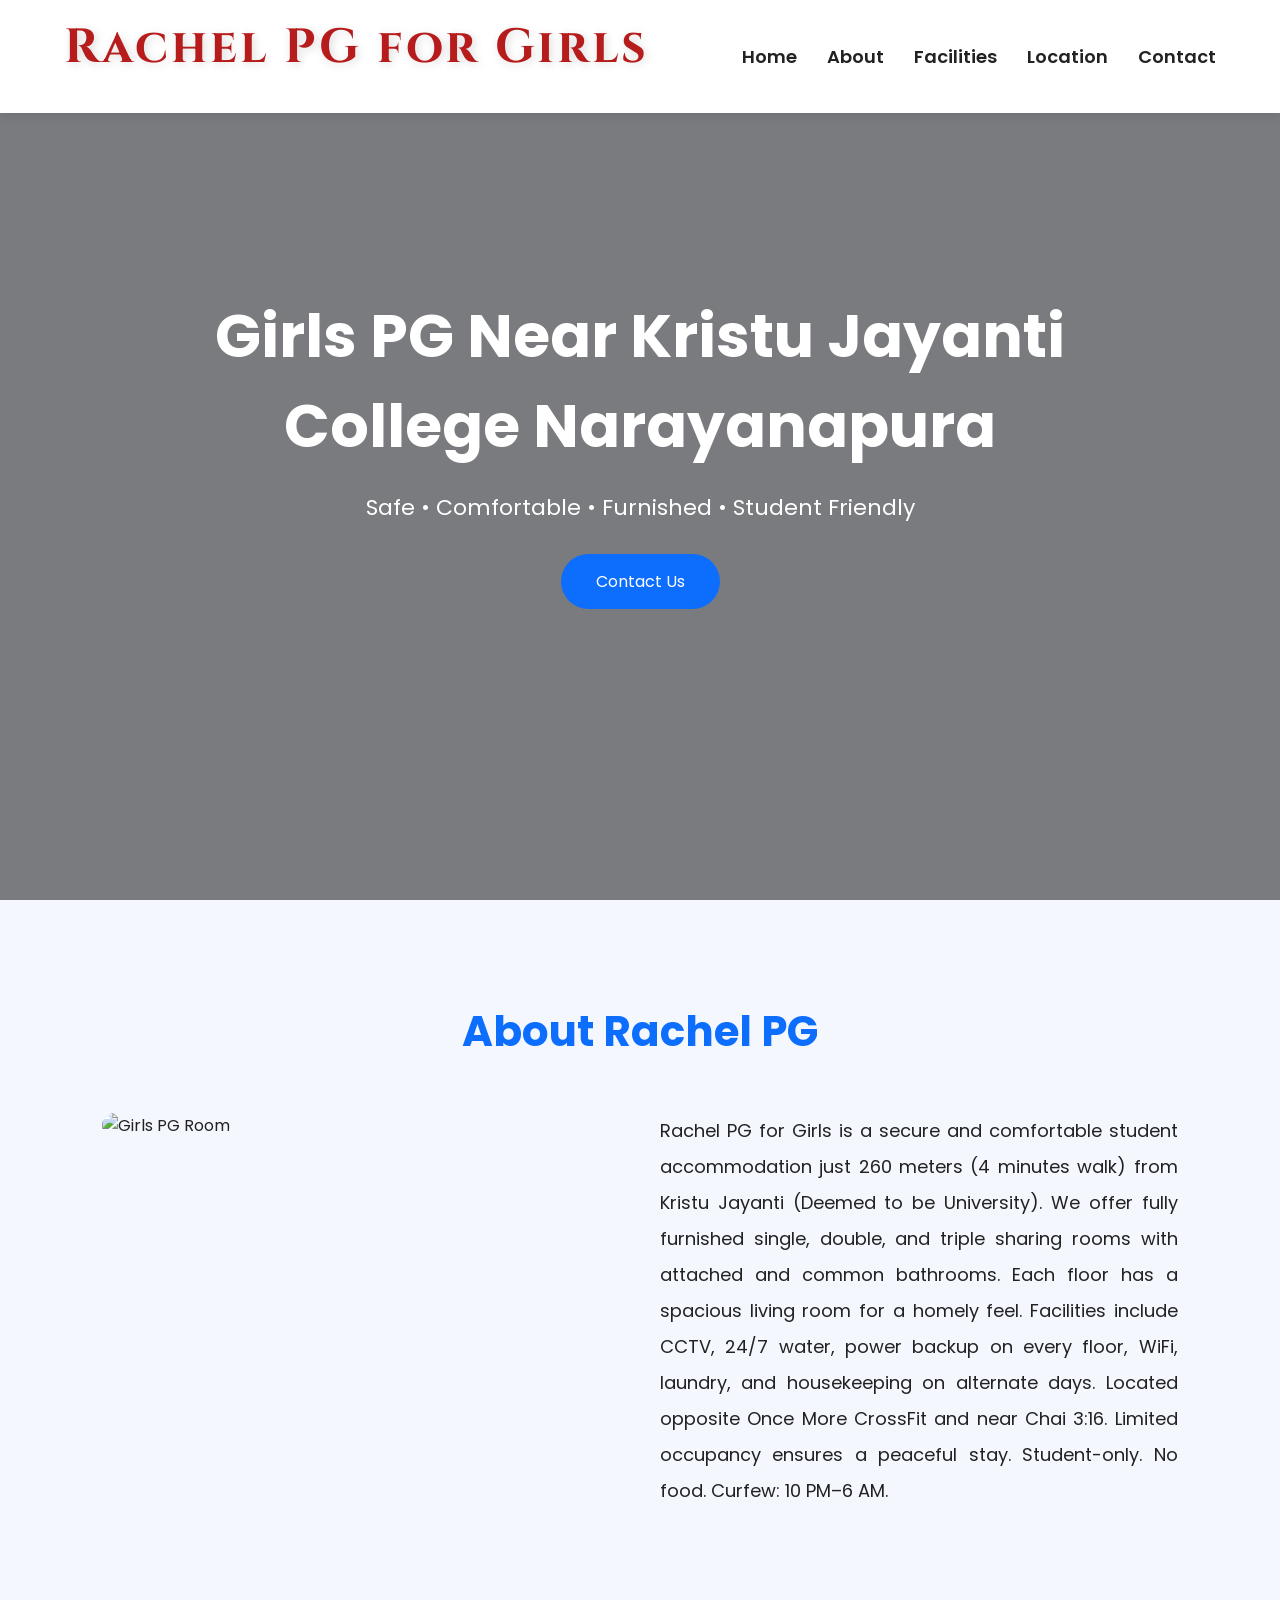
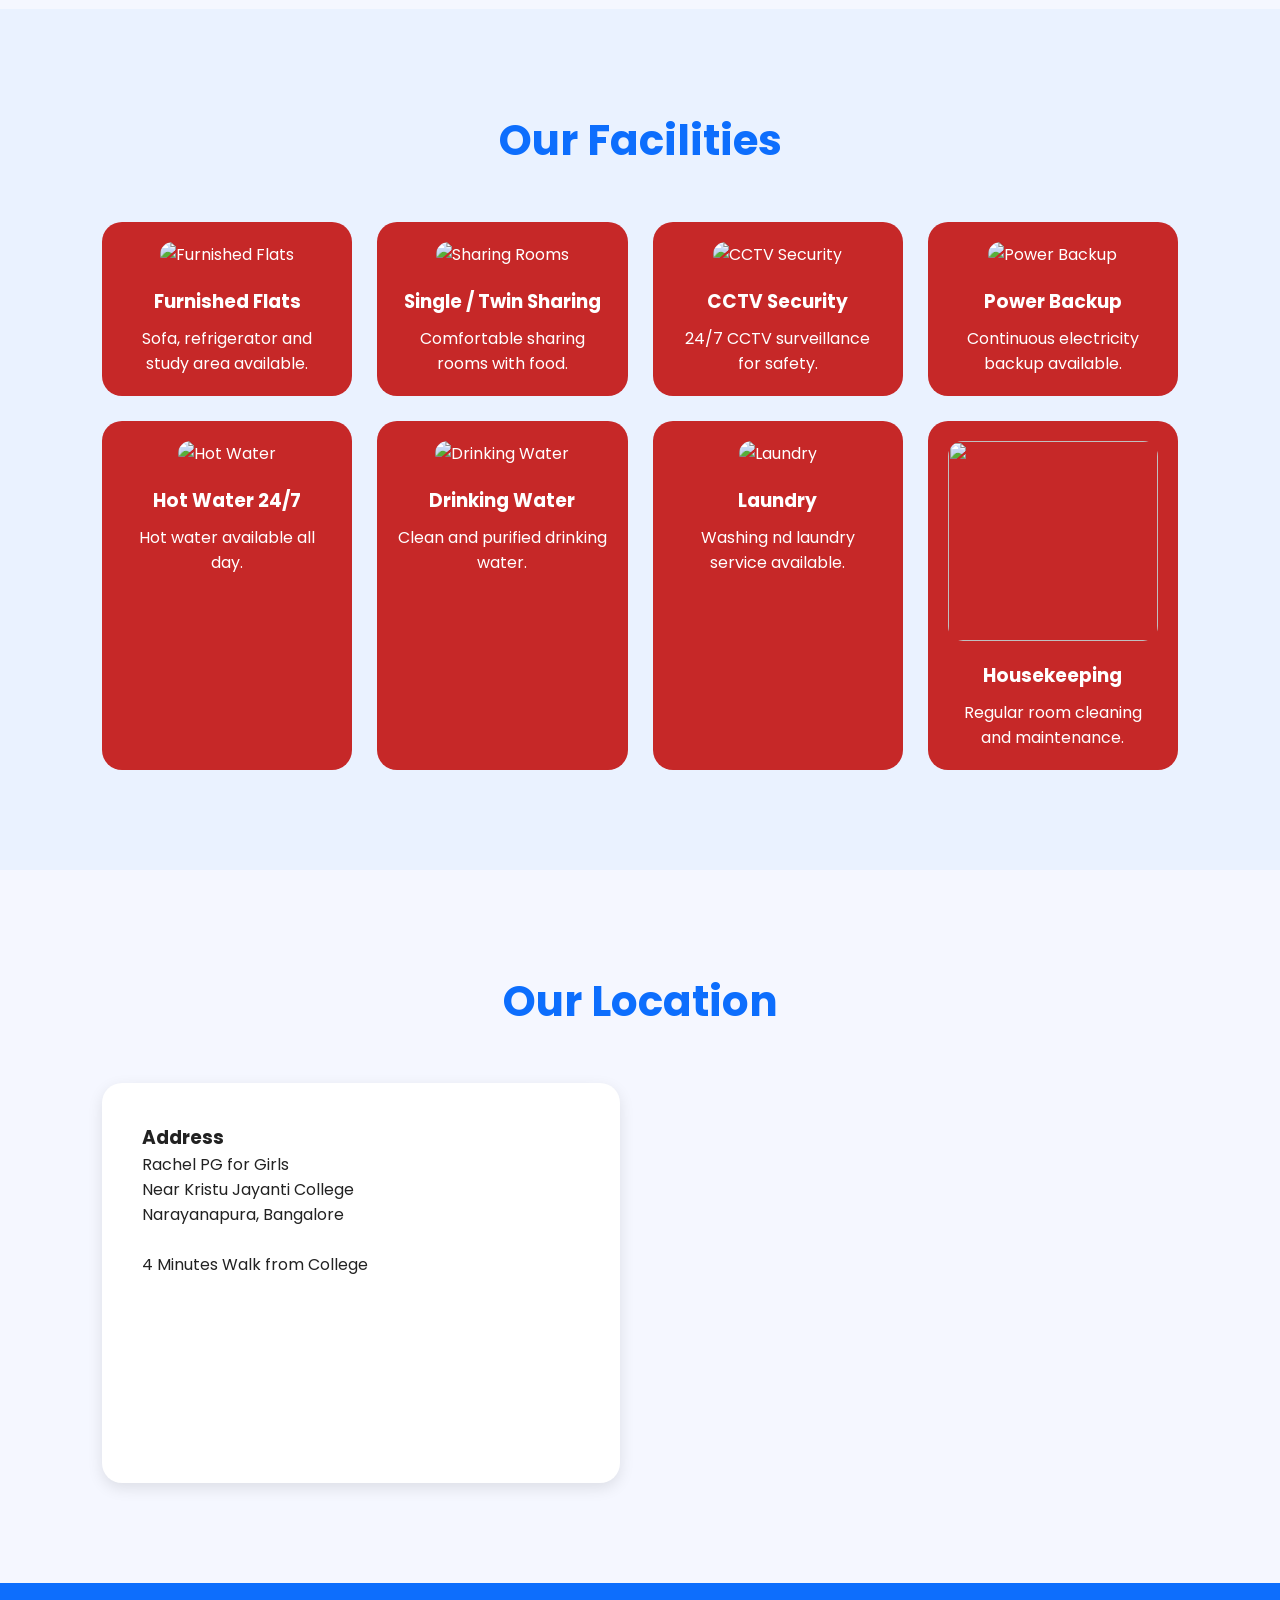
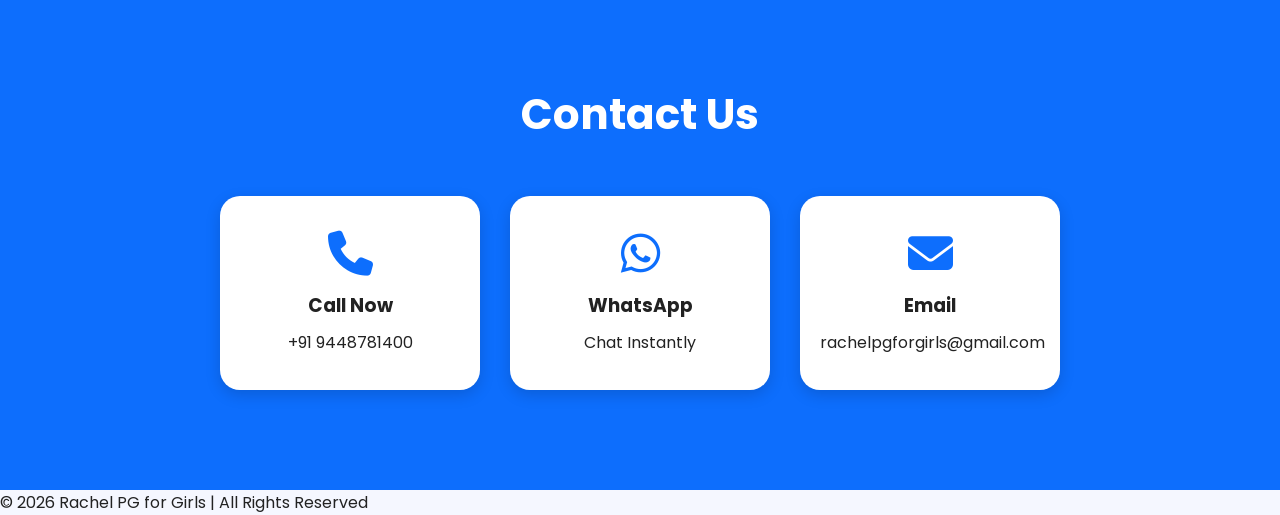
==== PG_SITE/index.html @ 28a8e262 "Rache-commit" ====
<!DOCTYPE html>
<html lang="en">

<head>

    <!-- ========================================= -->
    <!-- BASIC SEO SETTINGS -->
    <!-- ========================================= -->

    <meta charset="UTF-8">

    <!-- Makes website responsive -->
    <meta name="viewport" content="width=device-width, initial-scale=1.0">

    <!-- Website Title -->
    <title>
        Girls PG Near Kristu Jayanti College Narayanapura | Rachel PG
    </title>

    <!-- SEO Description -->
    <meta name="description"
        content="Rachel PG for Girls is a safe and comfortable girls PG near Kristu Jayanti College Narayanapura Bangalore with furnished rooms, WiFi, food, CCTV, laundry and housekeeping.">

    <!-- SEO Keywords -->
    <meta name="keywords"
        content="Girls PG near Kristu Jayanti College, PG near Kristu Jayanti, Girls Hostel Narayanapura, PG for Girls Bangalore">

    <!-- Google Fonts -->
   

<link rel="preconnect" href="https://fonts.googleapis.com">

<link rel="preconnect" href="https://fonts.gstatic.com" crossorigin>

<link href="https://fonts.googleapis.com/css2?family=Cinzel:wght@600;700&family=Poppins:wght@300;400;500;600&display=swap" rel="stylesheet">

    <!-- Font Awesome Icons -->
    <link
        rel="stylesheet"
        href="https://cdnjs.cloudflare.com/ajax/libs/font-awesome/6.5.1/css/all.min.css">

    <!-- External CSS File -->
    <link rel="stylesheet" href="style.css">

</head>

<body>

    <!-- ========================================= -->
    <!-- NAVIGATION BAR -->
    <!-- ========================================= -->


<nav>

    <!-- Center Website Name -->
    <div class="logo">

        Rachel PG for Girls

    </div>

    <!-- Navigation Menu -->
    <ul>

        <li><a href="#home">Home</a></li>

        <li><a href="#about">About</a></li>

        <li><a href="#facilities">Facilities</a></li>

        <li><a href="#location">Location</a></li>

        <li><a href="#contact">Contact</a></li>

    </ul>

</nav>

    <!-- ========================================= -->
    <!-- HERO SECTION -->
    <!-- ========================================= -->

    <section class="hero" id="home">

        <!-- Dark Overlay -->
        <div class="overlay"></div>

        <!-- Hero Content -->
        <div class="hero-content">

            <h2>
                Girls PG Near Kristu Jayanti College Narayanapura
            </h2>

            <p>
                Safe • Comfortable • Furnished • Student Friendly
            </p>

            <!-- Button -->
            <a href="#contact" class="btn">
                Contact Us
            </a>

        </div>

    </section>

    <!-- ========================================= -->
    <!-- ABOUT SECTION -->
    <!-- ========================================= -->

    <section class="about" id="about">

        <!-- Section Heading -->
        <h2 class="section-title">
            About Rachel PG
        </h2>

        <div class="about-container">

            <!-- About Image -->
            <div class="about-image">

                <img
                    src="https://images.unsplash.com/photo-1505693416388-ac5ce068fe85?q=80&w=1200&auto=format&fit=crop"
                    alt="Girls PG Room">

            </div>

            <!-- About Text -->
            <div class="about-text">

                <p>

                   Rachel PG for Girls is a secure and comfortable student accommodation just 260 meters (4 minutes walk) from Kristu Jayanti (Deemed to be University). We offer fully furnished single, double, and triple sharing rooms with attached and common bathrooms. Each floor has a spacious living room for a homely feel. Facilities include CCTV, 24/7 water, power backup on every floor, WiFi, laundry, and housekeeping on alternate days. Located opposite Once More CrossFit and near Chai 3:16. Limited occupancy ensures a peaceful stay. Student-only. No food. Curfew: 10 PM–6 AM.
                </p>

            </div>

        </div>

    </section>

    <!-- ========================================= -->
    <!-- FACILITIES SECTION -->
    <!-- ========================================= -->

    <section class="facilities" id="facilities">

        <!-- Section Heading -->
        <h2 class="section-title">
            Our Facilities
        </h2>

        <!-- Facilities Grid -->
        <div class="facility-grid">

            <!-- Furnished Flats -->
            <div class="facility-card">

                <img
                    src="https://images.unsplash.com/photo-1505693416388-ac5ce068fe85?q=80&w=1200&auto=format&fit=crop"
                    alt="Furnished Flats">

                <h3>Furnished Flats</h3>

                <p>
                    Sofa, refrigerator and study area available.
                </p>

            </div>

            <!-- Sharing Rooms -->
            <div class="facility-card">

                <img
                    src="https://images.unsplash.com/photo-1522708323590-d24dbb6b0267?q=80&w=1200&auto=format&fit=crop"
                    alt="Sharing Rooms">

                <h3>Single / Twin Sharing</h3>

                <p>
                    Comfortable sharing rooms with food.
                </p>

            </div>

            <!-- CCTV -->
            <div class="facility-card">

                <img
                    src="https://images.unsplash.com/photo-1516321497487-e288fb19713f?q=80&w=1200&auto=format&fit=crop"
                    alt="CCTV Security">

                <h3>CCTV Security</h3>

                <p>
                    24/7 CCTV surveillance for safety.
                </p>

            </div>

            <!-- Power Backup -->
            <div class="facility-card">

                <img
                    src="/images/"
                    alt="Power Backup">

                <h3>Power Backup</h3>

                <p>
                    Continuous electricity backup available.
                </p>

            </div>

            <!-- Hot Water -->
            <div class="facility-card">

                <img
                    src="https://images.unsplash.com/photo-1513694203232-719a280e022f?q=80&w=1200&auto=format&fit=crop"
                    alt="Hot Water">

                <h3>Hot Water 24/7</h3>

                <p>
                    Hot water available all day.
                </p>

            </div>

            <!-- Drinking Water -->
            <div class="facility-card">

                <img
                    src="https://images.unsplash.com/photo-1523362628745-0c100150b504?q=80&w=1200&auto=format&fit=crop"
                    alt="Drinking Water">

                <h3>Drinking Water</h3>

                <p>
                    Clean and purified drinking water.
                </p>

            </div>

            <!-- Laundry -->
            <div class="facility-card">

                <img
                    src="https://images.unsplash.com/photo-1517677208171-0bc6725a3e60?q=80&w=1200&auto=format&fit=crop"
                    alt="Laundry">

                <h3>Laundry</h3>

                <p>
                        Washing nd laundry service available.
                </p>

            </div>

            <!-- Housekeeping -->
            <div class="facility-card">
               <img src="/images/cleaning_services_24dp_E3E3E3_FILL0_wght400_GRAD0_opsz24.png" alt="">

                <h3>Housekeeping</h3>

                <p>
                    Regular room cleaning and maintenance.
                </p>

            </div>

        </div>

    </section>

    <!-- ========================================= -->
    <!-- LOCATION SECTION -->
    <!-- ========================================= -->

    <section class="location" id="location">

        <!-- Section Heading -->
        <h2 class="section-title">
            Our Location
        </h2>

        <div class="location-container">

            <!-- Address -->
            <div class="address-box">

                <h3>Address</h3>

                <p>

                    Rachel PG for Girls <br>

                    Near Kristu Jayanti College <br>

                    Narayanapura, Bangalore <br><br>

                    4 Minutes Walk from College

                </p>

            </div>

            <!-- Google Maps -->
            <iframe src="https://www.google.com/maps/embed?pb=!1m18!1m12!1m3!1d3886.6575494708295!2d77.64221750886904!3d13.057456487212766!2m3!1f0!2f0!3f0!3m2!1i1024!2i768!4f13.1!3m3!1m2!1s0x3bae17edd13781c1%3A0x8b11ecc120aaf3eb!2sRachel%20PG%20for%20Girls!5e0!3m2!1sen!2sin!4v1778511243706!5m2!1sen!2sin" width="600" height="450" style="border:0;" allowfullscreen="" loading="lazy" referrerpolicy="no-referrer-when-downgrade"></iframe>
        </div>

    </section>

    <!-- ========================================= -->
    <!-- CONTACT SECTION -->
    <!-- ========================================= -->


<section class="contact" id="contact">

    <!-- Section Heading -->
    <h2 class="section-title">
        Contact Us
    </h2>

    <div class="contact-container">

        <!-- ================================= -->
        <!-- PHONE BUTTON -->
        <!-- ================================= -->

        <a href="tel:+919448781400" class="contact-card">

            <i class="fas fa-phone"></i>

            <h3>Call Now</h3>

            <p>+91 9448781400</p>

        </a>

        <!-- ================================= -->
        <!-- WHATSAPP BUTTON -->
        <!-- ================================= -->

        <a href="https://wa.me/+919448781400"
           target="_blank"
           class="contact-card">

            <i class="fab fa-whatsapp"></i>

            <h3>WhatsApp</h3>

            <p>Chat Instantly</p>

        </a>

        <!-- ================================= -->
        <!-- EMAIL BUTTON -->
        <!-- ================================= -->

        <a href="rachelpgforgirls@gmail.com"
           class="contact-card">

            <i class="fas fa-envelope"></i>

            <h3>Email</h3>

            <p>rachelpgforgirls@gmail.com</p>

        </a>

    </div>

</section>
    <!-- ========================================= -->
    <!-- FOOTER -->
    <!-- ========================================= -->

    <footer>

        <p>
            © 2026 Rachel PG for Girls | All Rights Reserved
        </p>

    </footer>

</body>

</html>
---- PG_SITE/style.css ----
/* ========================================= */
/* GENERAL WEBSITE SETTINGS */
/* ========================================= */

/* Remove default spacing */
*{
    margin:0;
    padding:0;
    box-sizing:border-box;
}

/* Smooth scrolling */
html{
    scroll-behavior:smooth;
}

/* Body Styling */
body{
    font-family:'Poppins',sans-serif;
    background:#f5f7ff;
    color:#222;
}


/* ========================================= */
/* NAVBAR */
/* ========================================= */

nav{

    width:100%;

    position:fixed;

    top:0;

    left:0;

    background:white;

    display:flex;

    flex-direction:row;

    justify-content:space-between;

    align-items:center;

    padding:15px 5%;

    box-shadow:0 2px 10px rgba(0,0,0,0.1);

    z-index:1000;

    gap: 10px;

}


/* ========================================= */
/* WEBSITE LOGO / HEADING */
/* ========================================= */

.logo{

    /* Premium Elegant Font */
    font-family:'Cinzel', serif;

    /* Font Size */
    font-size:48px;

    /* Boldness */
    font-weight:700;

    /* Matching Premium Color */
    color:#b71c1c;

    /* Space Between Letters */
    letter-spacing:3px;

    /* Center Alignment */
    text-align:center;

    /* Space Below Logo */
    margin-bottom:18px;

    /* Smooth Effect */
    transition:0.3s ease;

    /* Soft Shadow */
    text-shadow:2px 2px 10px rgba(0,0,0,0.15);

}

/* Hover Effect */

.logo:hover{

    color:#0d47a1;

    transform:scale(1.03);

}

/* ========================================= */
/* NAVIGATION MENU */
/* ========================================= */

nav ul{

    display:flex;

    gap:30px;

    list-style:none;

    flex-wrap:wrap;

    justify-content:center;

}

/* Navigation Links */

nav ul li a{

    text-decoration:none;

    color:#222;

    font-weight:600;

    font-size:18px;

    transition:0.3s;

}

/* Hover Effect */

nav ul li a:hover{

    color:#0d6efd;

}
/* ========================================= */
/* HERO SECTION */
/* ========================================= */

.hero{
    height:100vh;
    background:
    url('https://images.unsplash.com/photo-1494526585095-c41746248156?q=80&w=1600&auto=format&fit=crop');

    background-size:cover;
    background-position:center;

    display:flex;
    justify-content:center;
    align-items:center;

    position:relative;
}

/* Dark Overlay */
.overlay{
    position:absolute;
    width:100%;
    height:100%;
    background:rgba(0,0,0,0.5);
}

/* Hero Text */
.hero-content{
    position:relative;
    color:white;
    text-align:center;
    z-index:2;
    padding:20px;
}

/* Hero Heading */
.hero-content h2{
    font-size:60px;
    margin-bottom:20px;
}

/* Hero Paragraph */
.hero-content p{
    font-size:22px;
}

/* Hero Button */
.btn{
    display:inline-block;
    margin-top:30px;
    padding:15px 35px;
    background:#0d6efd;
    color:white;
    text-decoration:none;
    border-radius:40px;
}

/* Button Hover */
.btn:hover{
    background:#084298;
}

/* ========================================= */
/* COMMON SECTION STYLING */
/* ========================================= */

section{
    padding:100px 8%;
}

/* Section Heading */
.section-title{
    text-align:center;
    font-size:42px;
    margin-bottom:50px;
    color:#0d6efd;
}

/* ========================================= */
/* ABOUT SECTION */
/* ========================================= */

.about-container{
    display:grid;
    grid-template-columns:1fr 1fr;
    gap:40px;
    text-align: justify;
}

/* About Image */
.about-image img{
    width:100%;
    border-radius:20px;
}

/* About Text */
.about-text p{
    font-size:18px;
    line-height:2;
}

/* ========================================= */
/* FACILITIES SECTION */
/* ========================================= */

.facilities{
    background:#eaf2ff;
}

/* Facilities Grid */
.facility-grid{
    display:grid;
    grid-template-columns:
    repeat(auto-fit,minmax(250px,1fr));

    gap:25px;
}

/* Facility Card */
.facility-card{
    background:#c62828;
    color:white;
    padding:20px;
    border-radius:20px;
    text-align:center;
    transition:0.3s;
}

/* Hover Effect */
.facility-card:hover{
    transform:translateY(-8px);
    background:#0d6efd;
}

/* Facility Images */
.facility-card img{
    width:100%;
    height:200px;
    object-fit:cover;
    border-radius:15px;
    margin-bottom:20px;
}

/* Facility Heading */
.facility-card h3{
    margin-bottom:10px;
}

/* ========================================= */
/* LOCATION SECTION */
/* ========================================= */

.location-container{
    display:grid;
    grid-template-columns:1fr 1fr;
    gap:40px;
}

/* Address Box */
.address-box{
    background:white;
    padding:40px;
    border-radius:20px;
    box-shadow:0 5px 15px rgba(0,0,0,0.1);
}

/* Google Maps */
iframe{
    width:100%;
    height:400px;
    border:none;
    border-radius:20px;
}


/* ========================================= */
/* CONTACT SECTION */
/* ========================================= */

.contact{

    background:#0d6efd;

    color:white;

}

/* White Heading */

.contact .section-title{

    color:white;

}

/* Contact Grid */

.contact-container{

    display:flex;

    justify-content:center;

    gap:30px;

    flex-wrap:wrap;

}

/* ========================================= */
/* CONTACT BUTTON CARD */
/* ========================================= */

.contact-card{

    background:white;

    color:#222;

    width:260px;

    padding:35px 20px;

    border-radius:20px;

    text-align:center;

    text-decoration:none;

    transition:0.3s;

    box-shadow:0 5px 15px rgba(0,0,0,0.15);

}

/* Hover Effect */

.contact-card:hover{

    transform:translateY(-10px);

    background:#c62828;

    color:white;

}

/* Icons */

.contact-card i{

    font-size:45px;

    margin-bottom:15px;

    color:#0d6efd;

}

/* Hover Icon */

.contact-card:hover i{

    color:white;

}

/* Contact Heading */

.contact-card h3{

    margin-bottom:10px;

}

/* Contact Text */

.contact-card p{

    font-size:16px;

}
/* ========================================= */
/* RESPONSIVE DESIGN */
/* ========================================= */

@media(max-width:900px){

    /* Mobile Navbar */
    nav{
        flex-direction:column;
        gap:10px;
    }

    /* Mobile Hero Heading */
    .hero-content h2{
        font-size:38px;
    }

    /* About Section Mobile */
    .about-container{
        grid-template-columns:1fr;
    }

    /* Location Mobile */
    .location-container{
        grid-template-columns:1fr;
    }

}
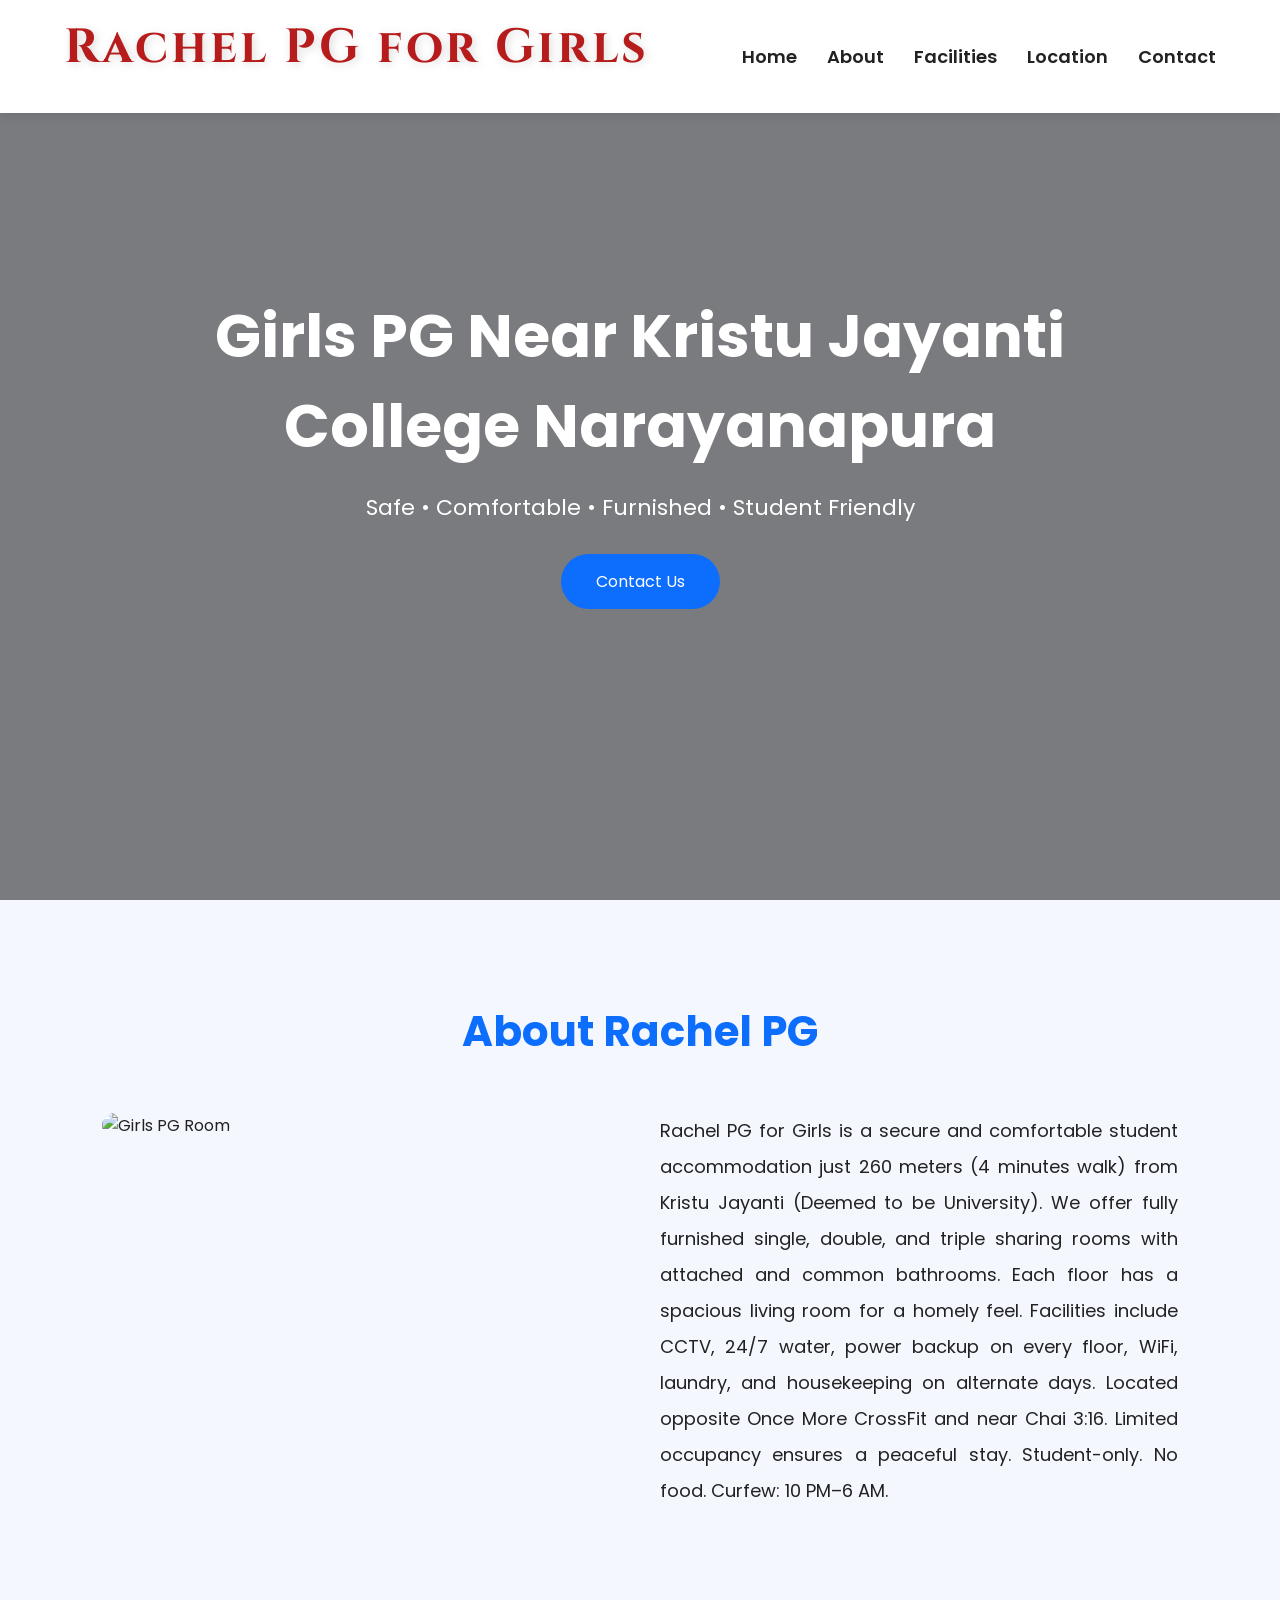
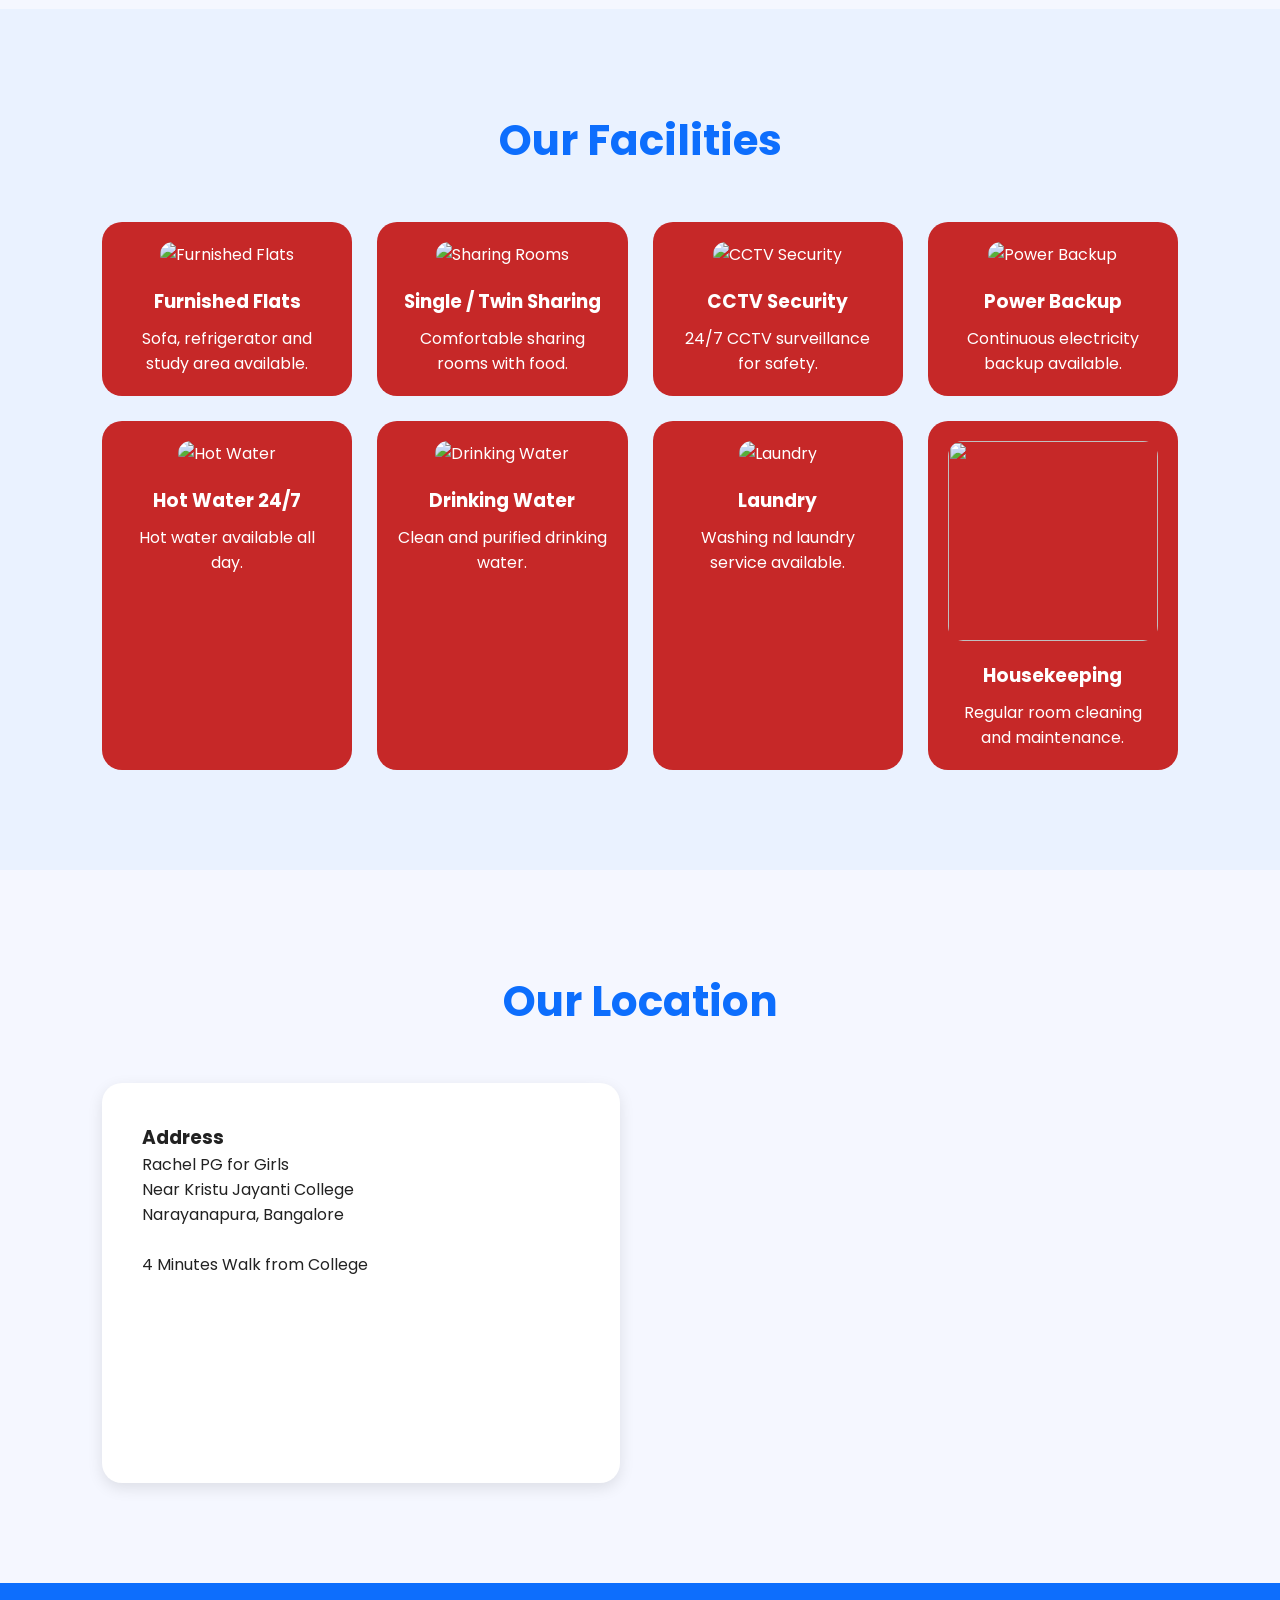
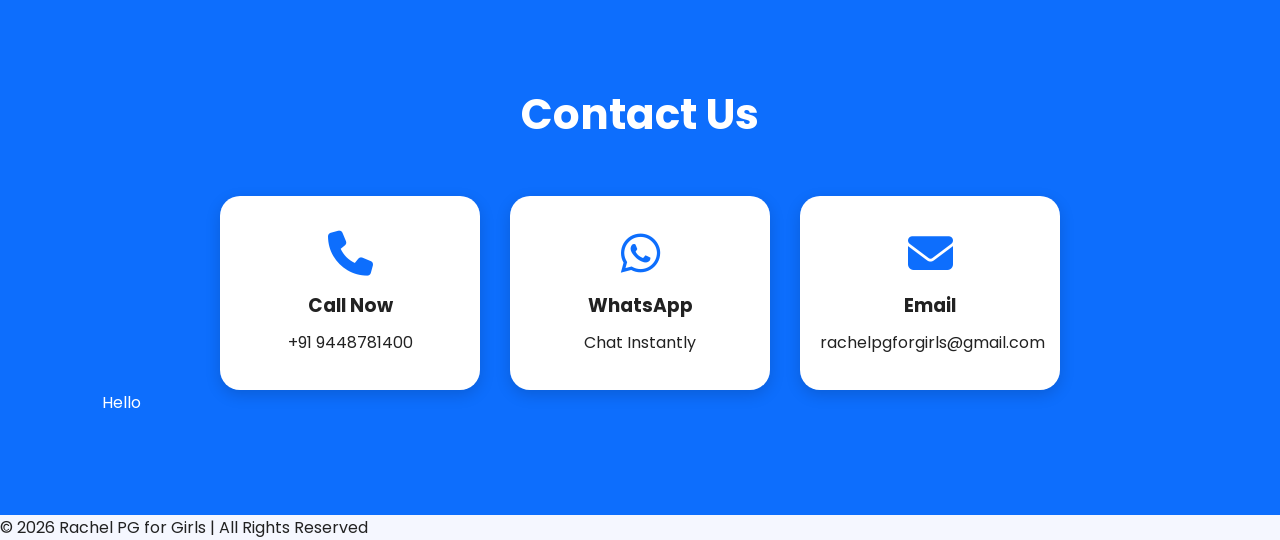
==== commit 9e2f8c0d: "Joshua-commit" ====
--- a/PG_SITE/index.html
+++ b/PG_SITE/index.html
@@ -375,7 +375,7 @@
         </a>
 
     </div>
-
+<p>Hello</p>
 </section>
     <!-- ========================================= -->
     <!-- FOOTER -->
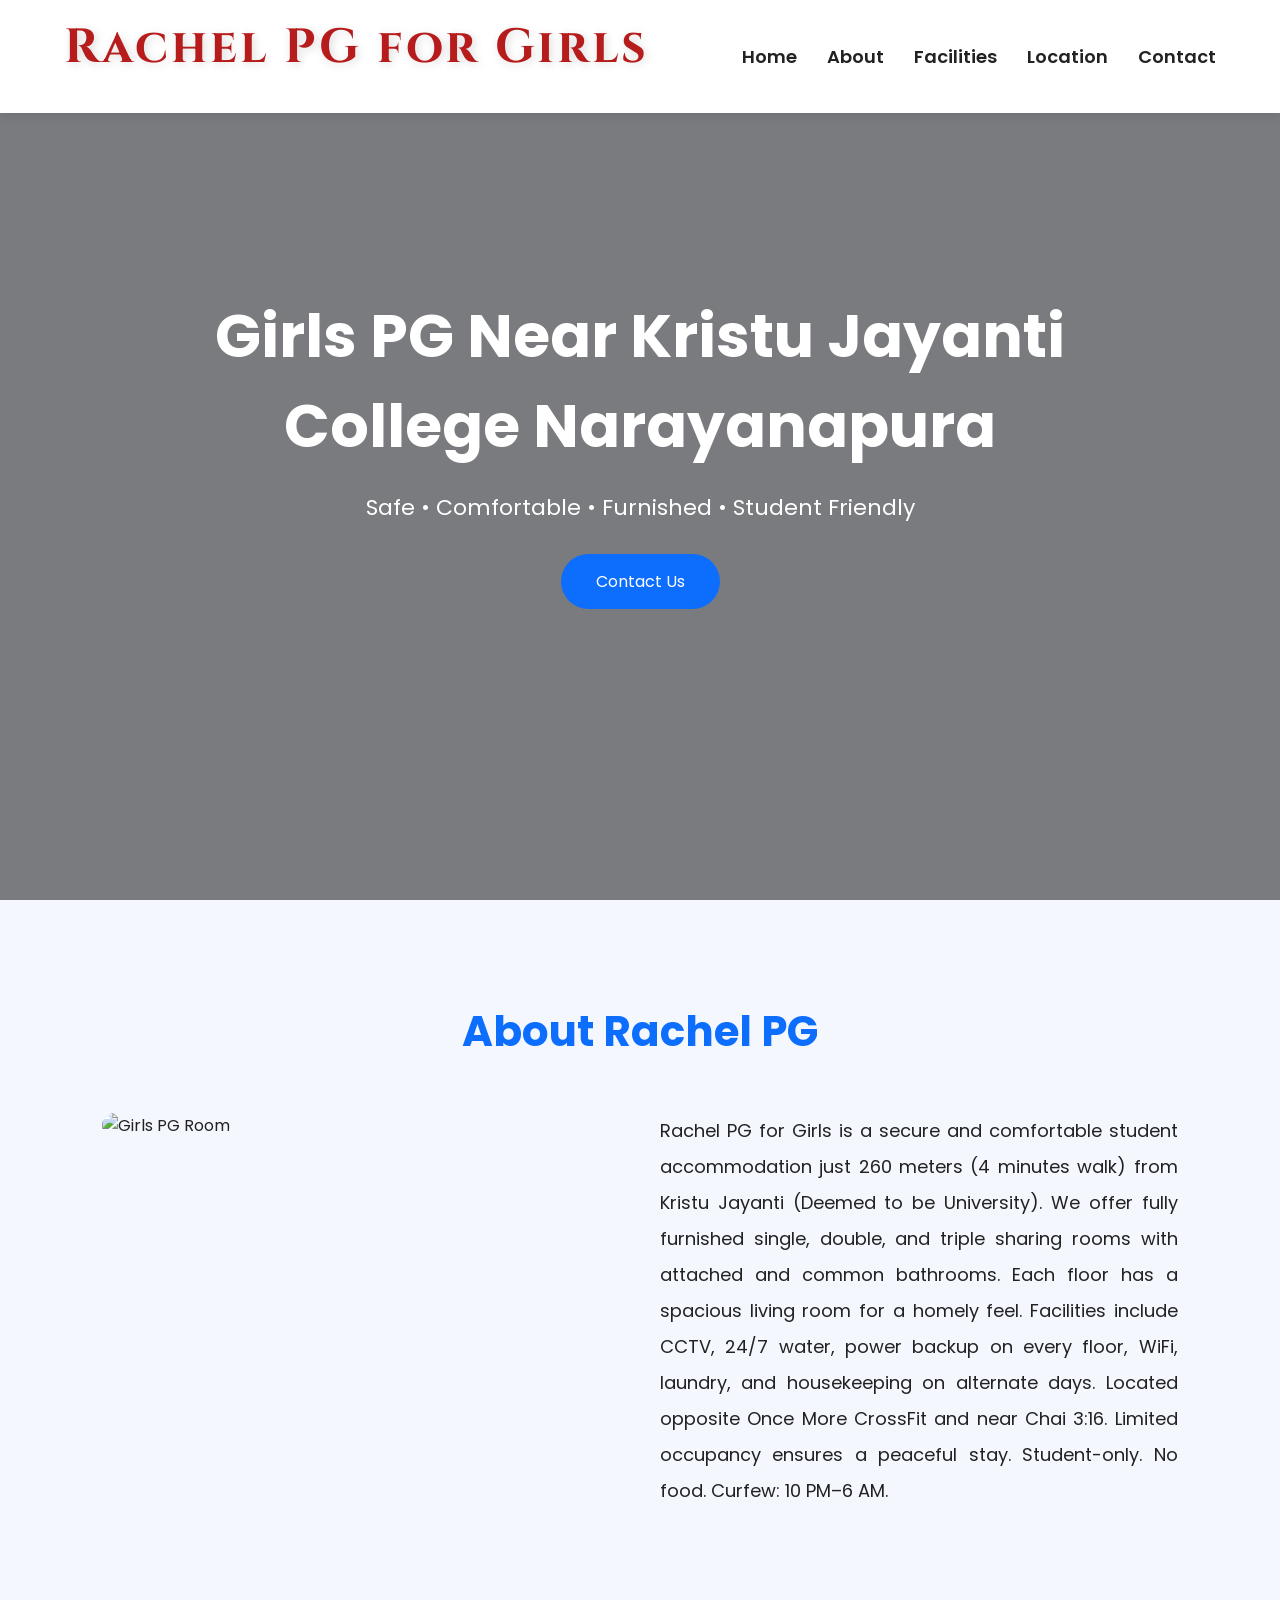
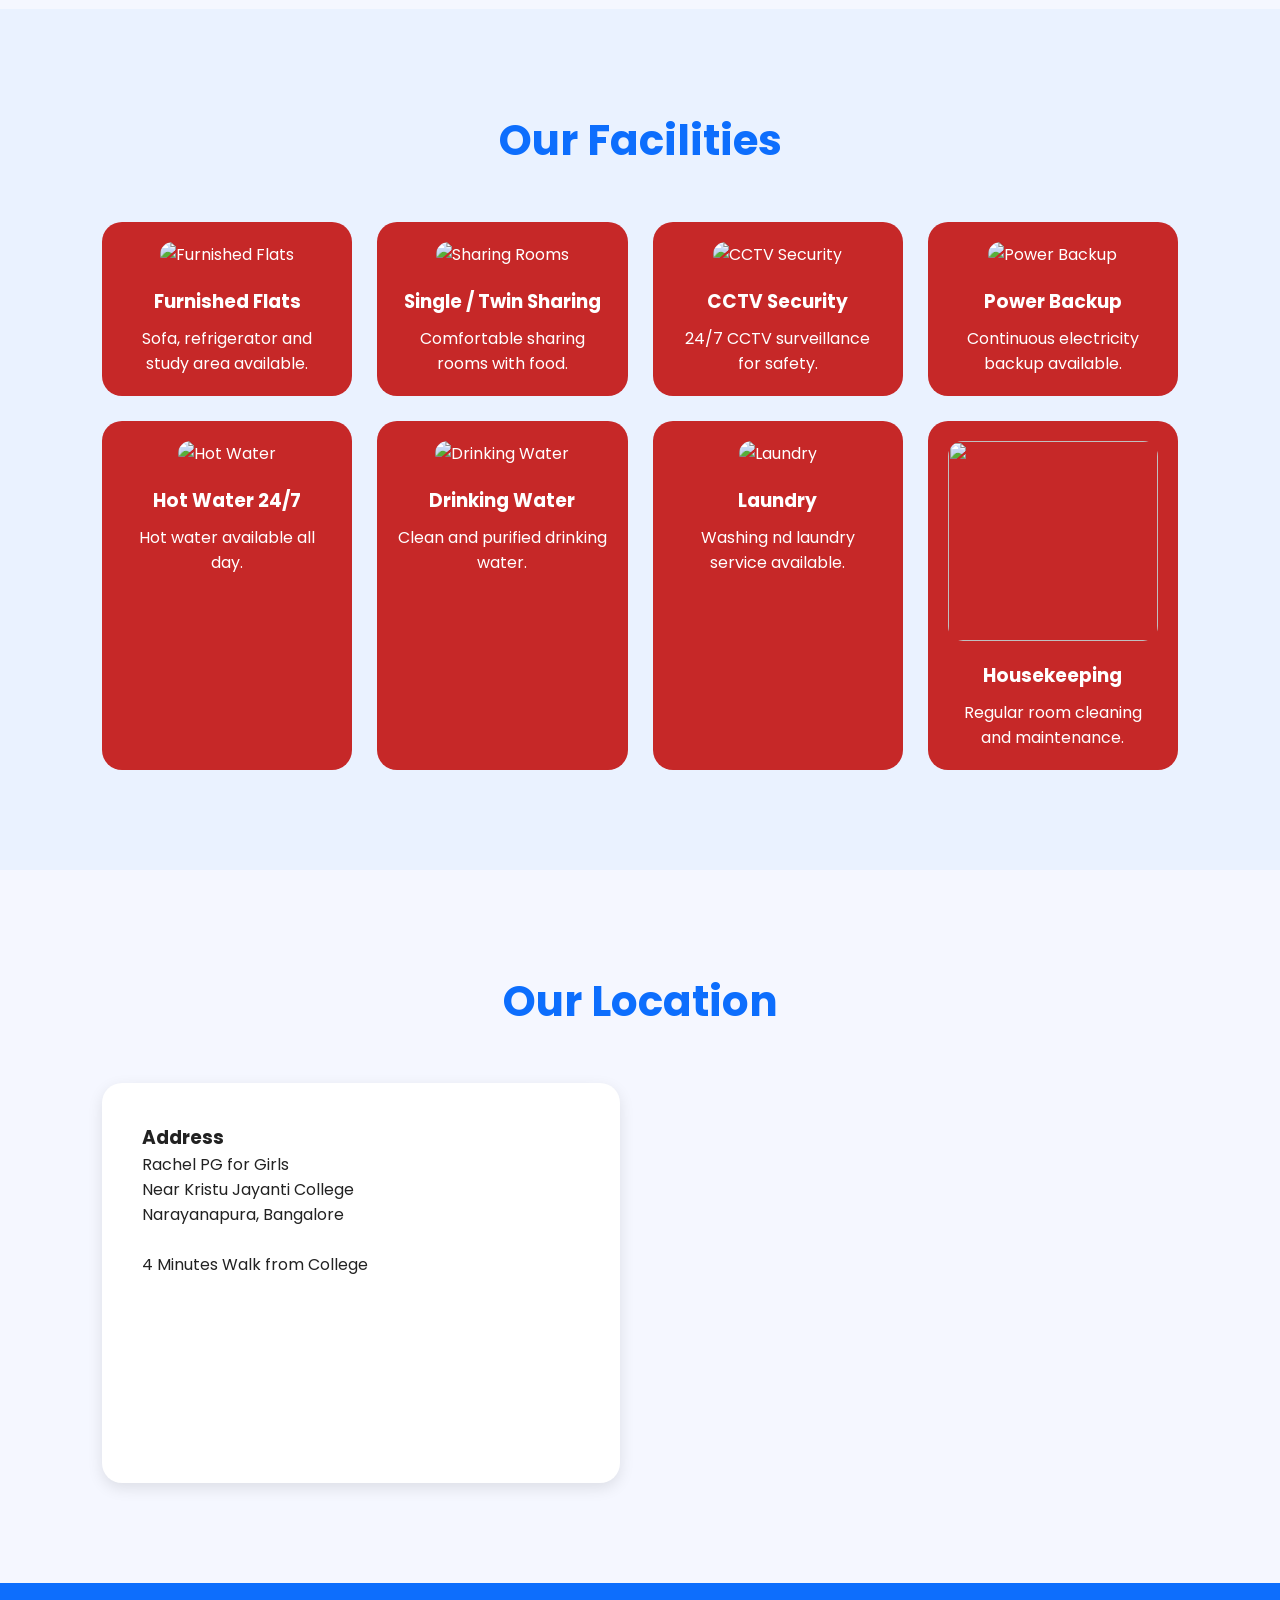
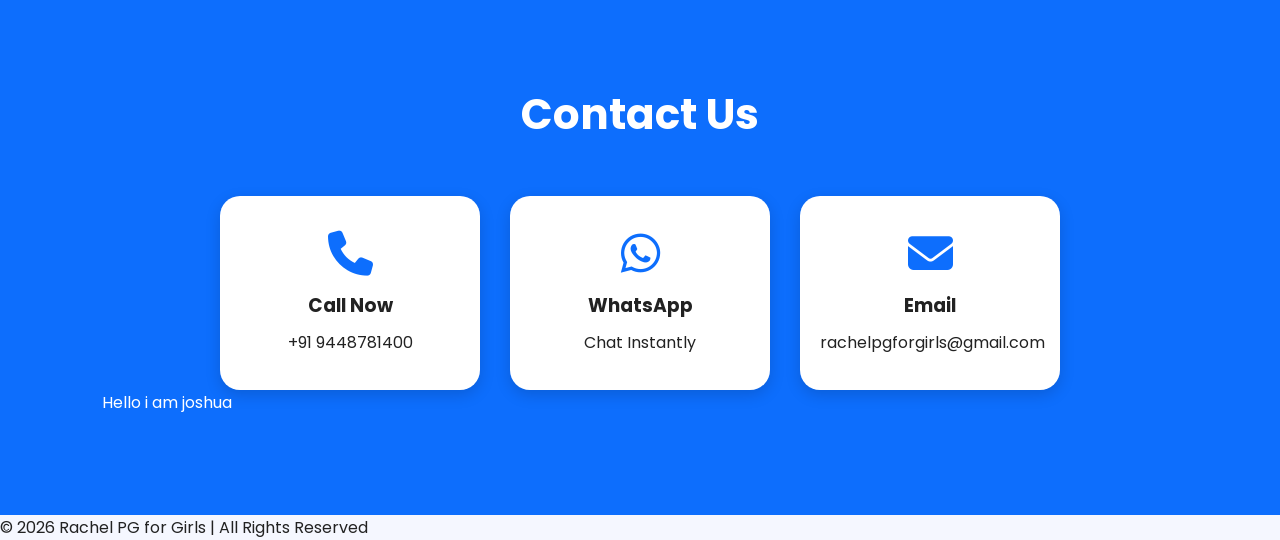
==== commit 67139e82: "JoshuaCmmit 2" ====
--- a/PG_SITE/index.html
+++ b/PG_SITE/index.html
@@ -375,7 +375,7 @@
         </a>
 
     </div>
-<p>Hello</p>
+<p>Hello i am joshua </p>
 </section>
     <!-- ========================================= -->
     <!-- FOOTER -->
@@ -391,4 +391,4 @@
 
 </body>
 
-</html>+</html>
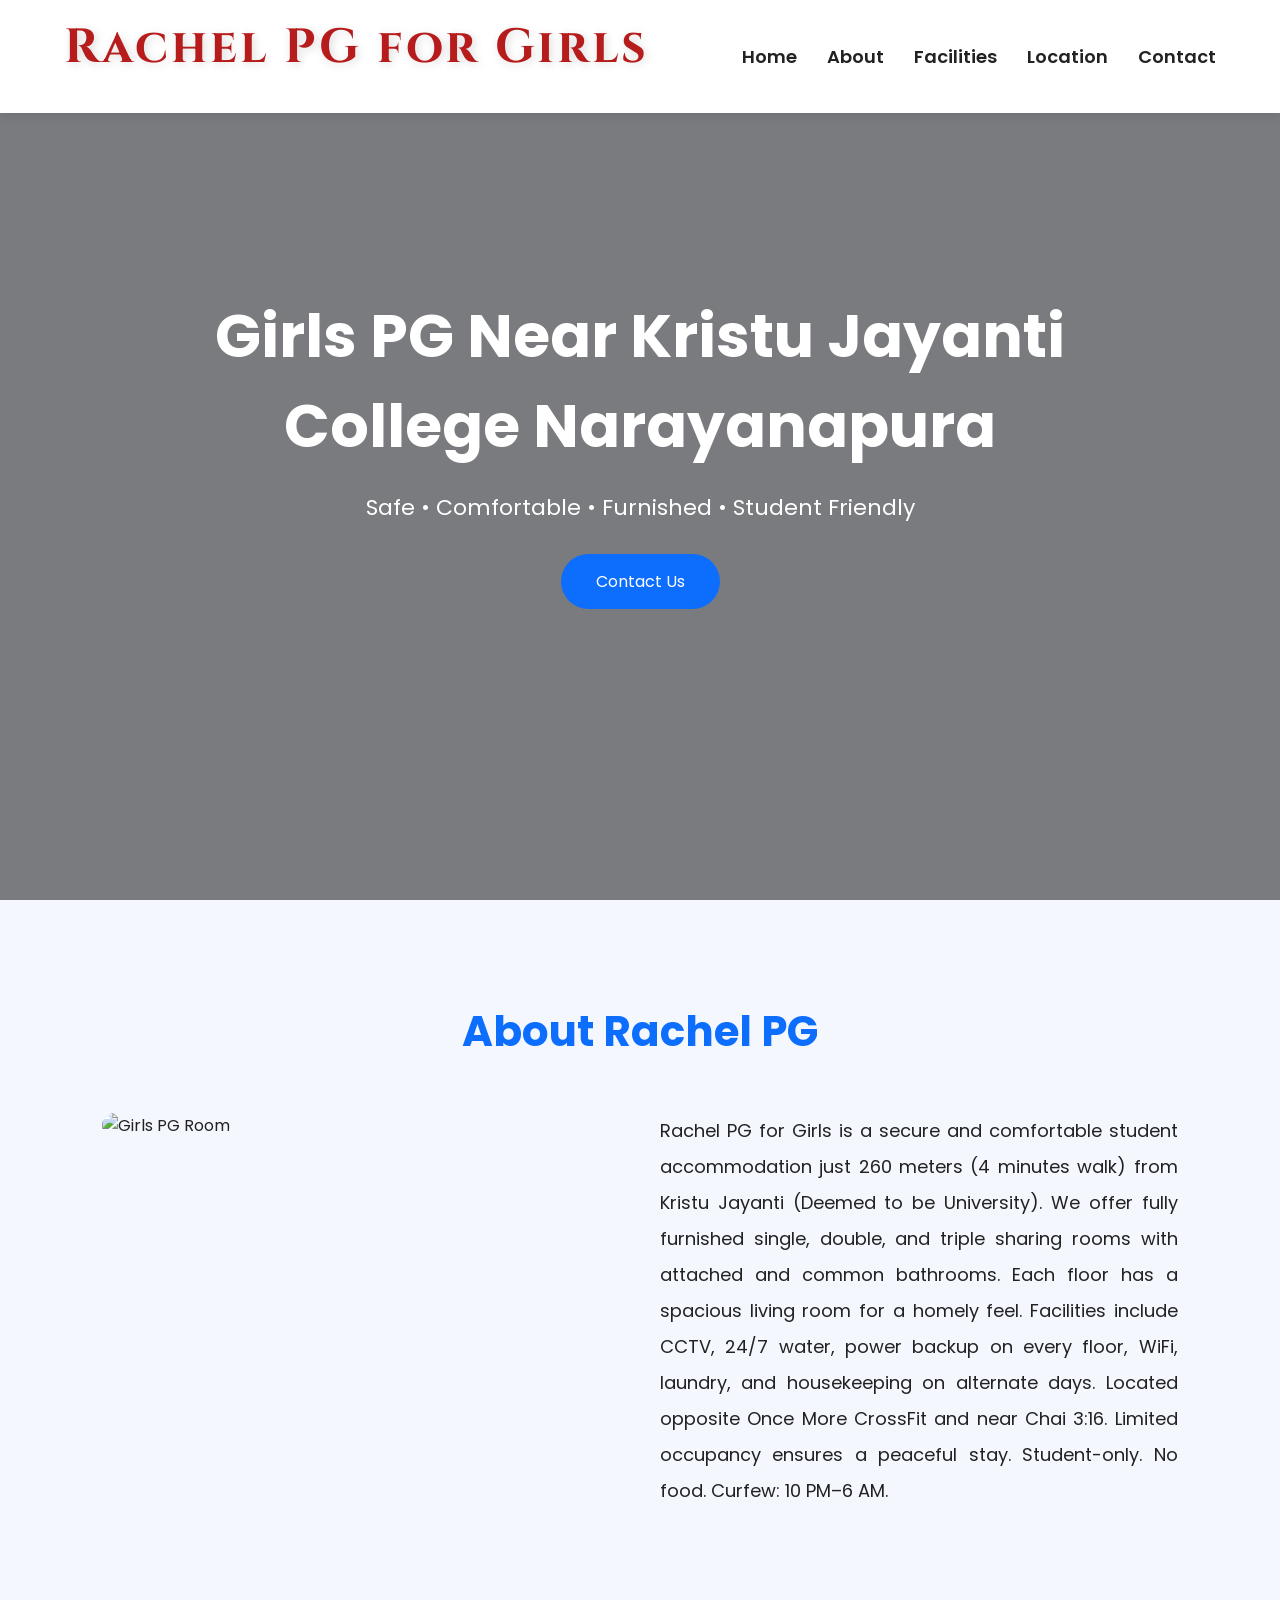
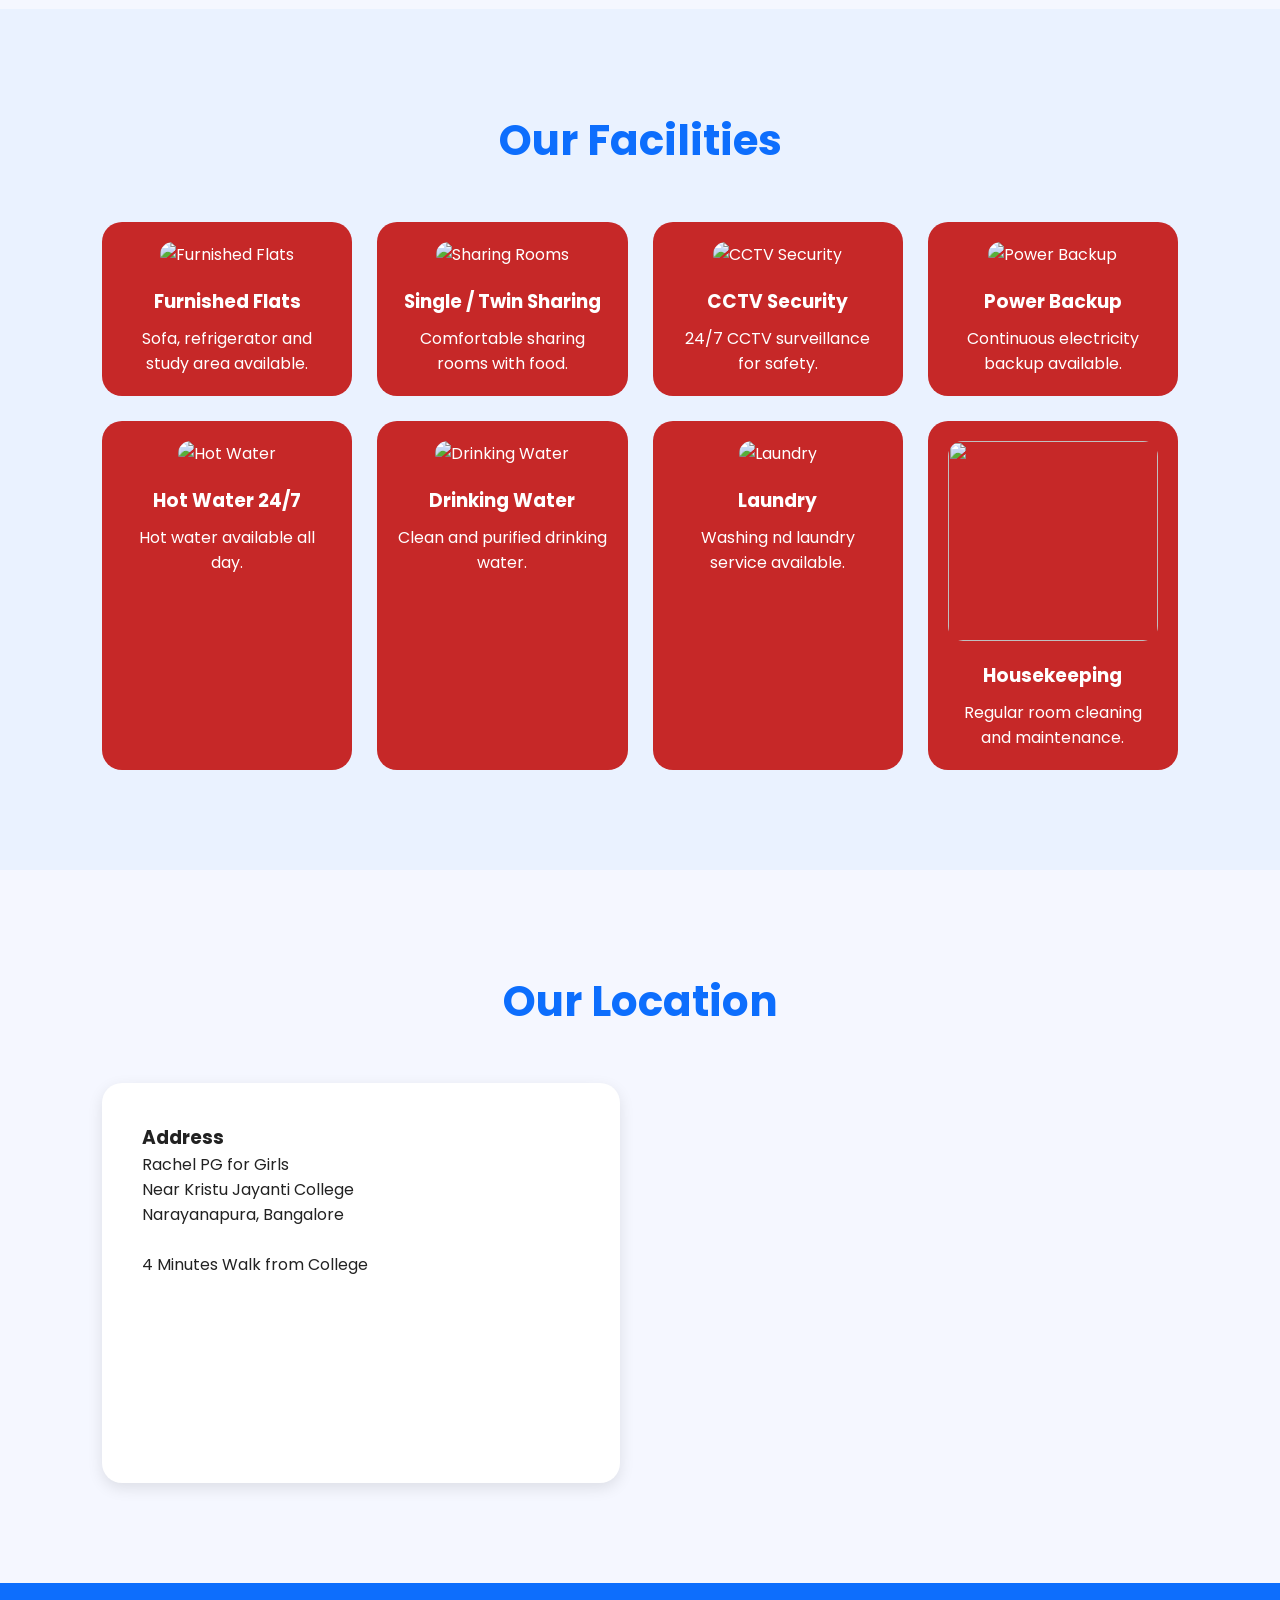
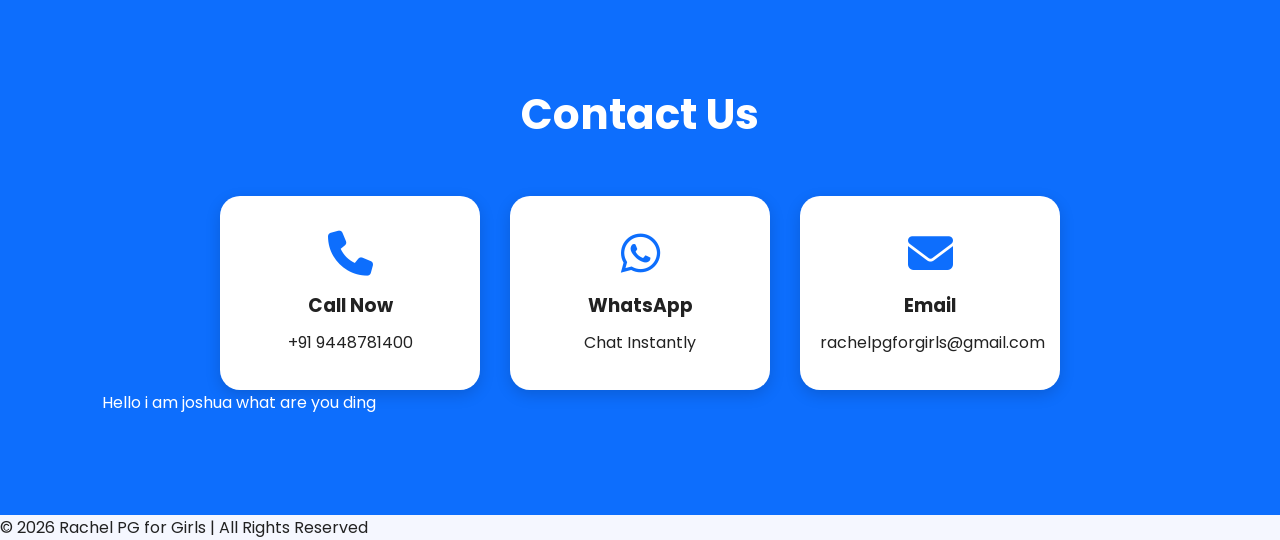
==== commit fd23356c: "Hello-commit" ====
--- a/PG_SITE/index.html
+++ b/PG_SITE/index.html
@@ -375,7 +375,7 @@
         </a>
 
     </div>
-<p>Hello i am joshua </p>
+<p>Hello i am joshua what are you ding  </p>
 </section>
     <!-- ========================================= -->
     <!-- FOOTER -->
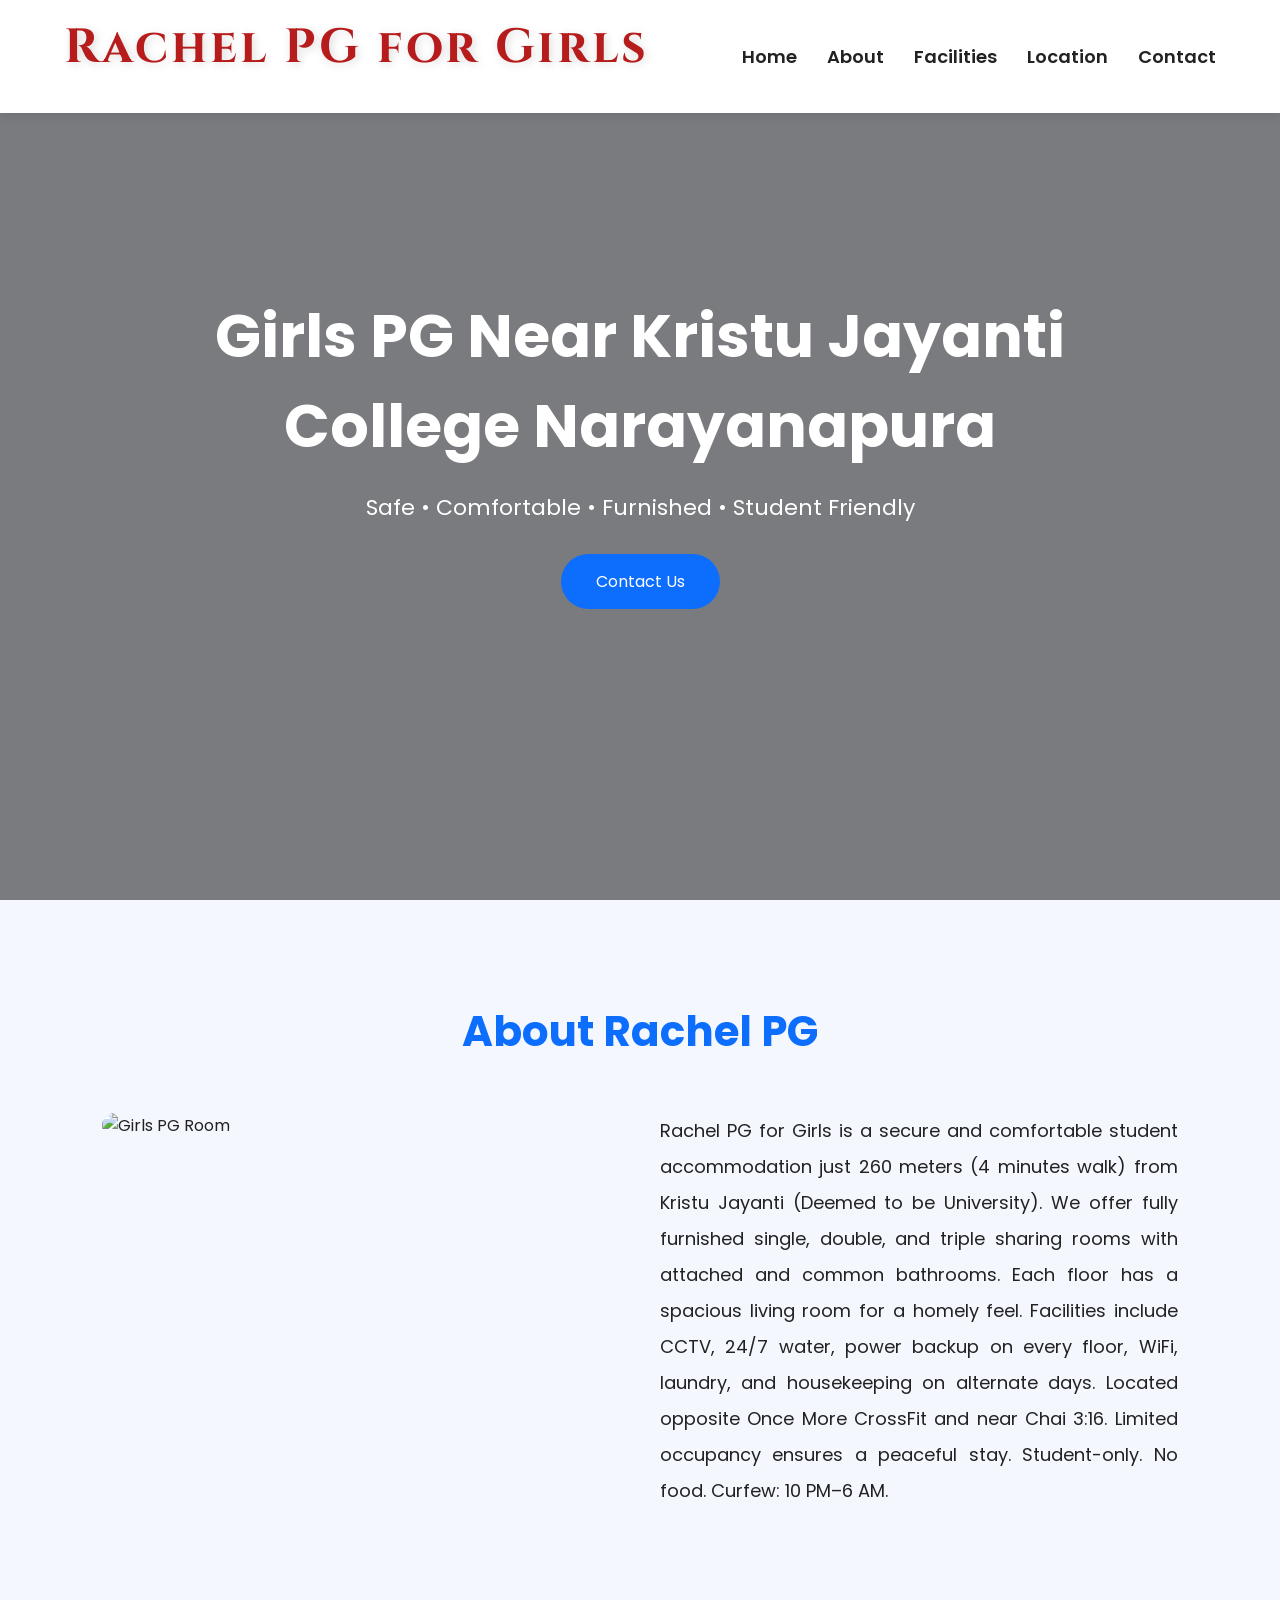
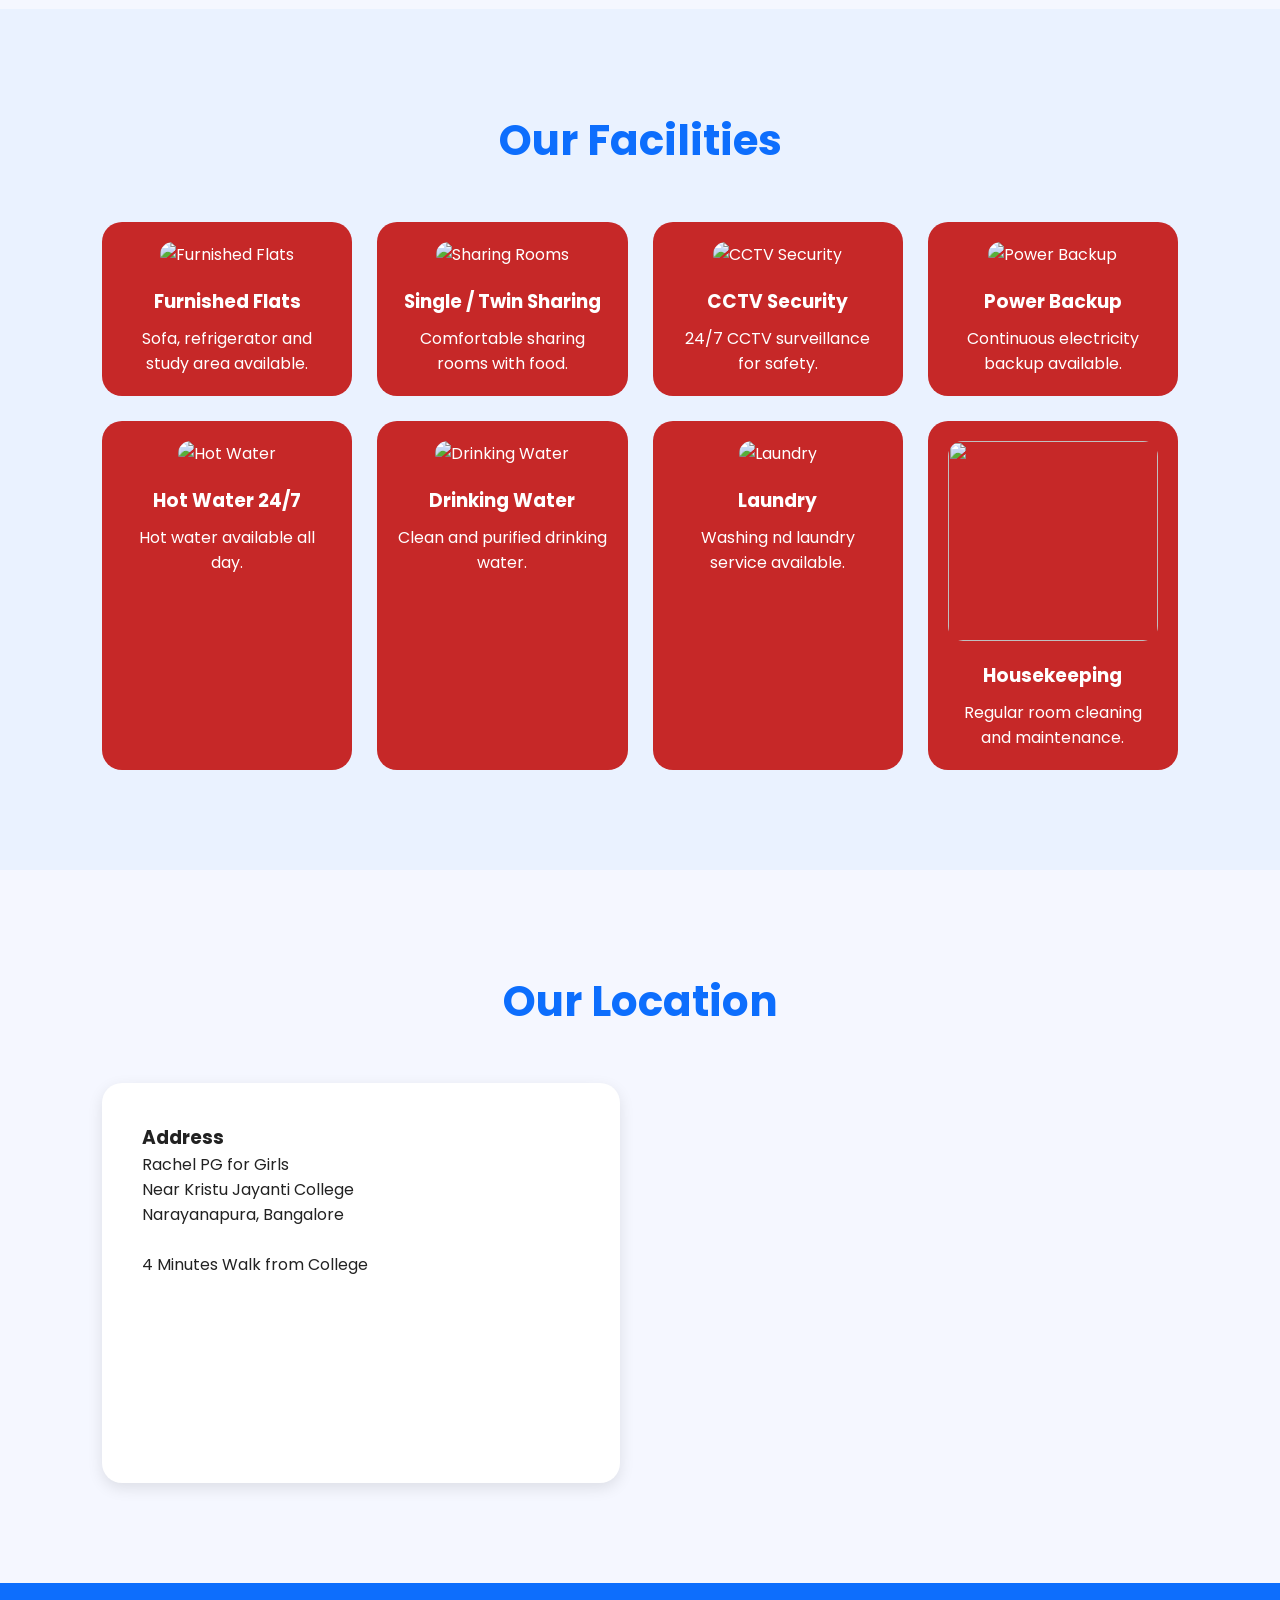
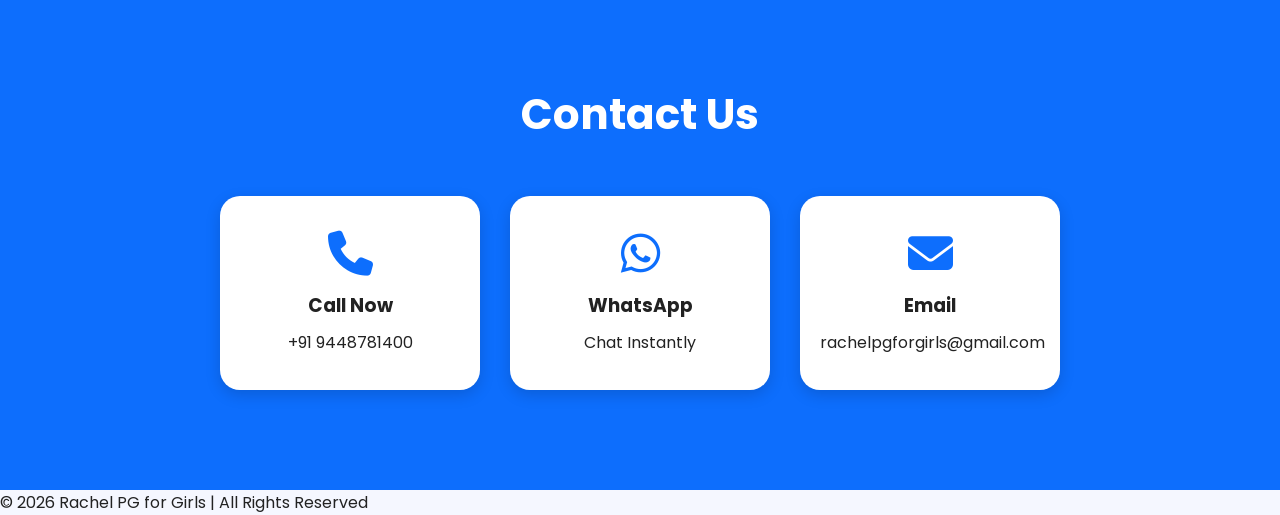
==== commit 1cf307e3: "Joshua1-commit" ====
--- a/PG_SITE/index.html
+++ b/PG_SITE/index.html
@@ -375,7 +375,7 @@
         </a>
 
     </div>
-<p>Hello i am joshua what are you ding  </p>
+
 </section>
     <!-- ========================================= -->
     <!-- FOOTER -->
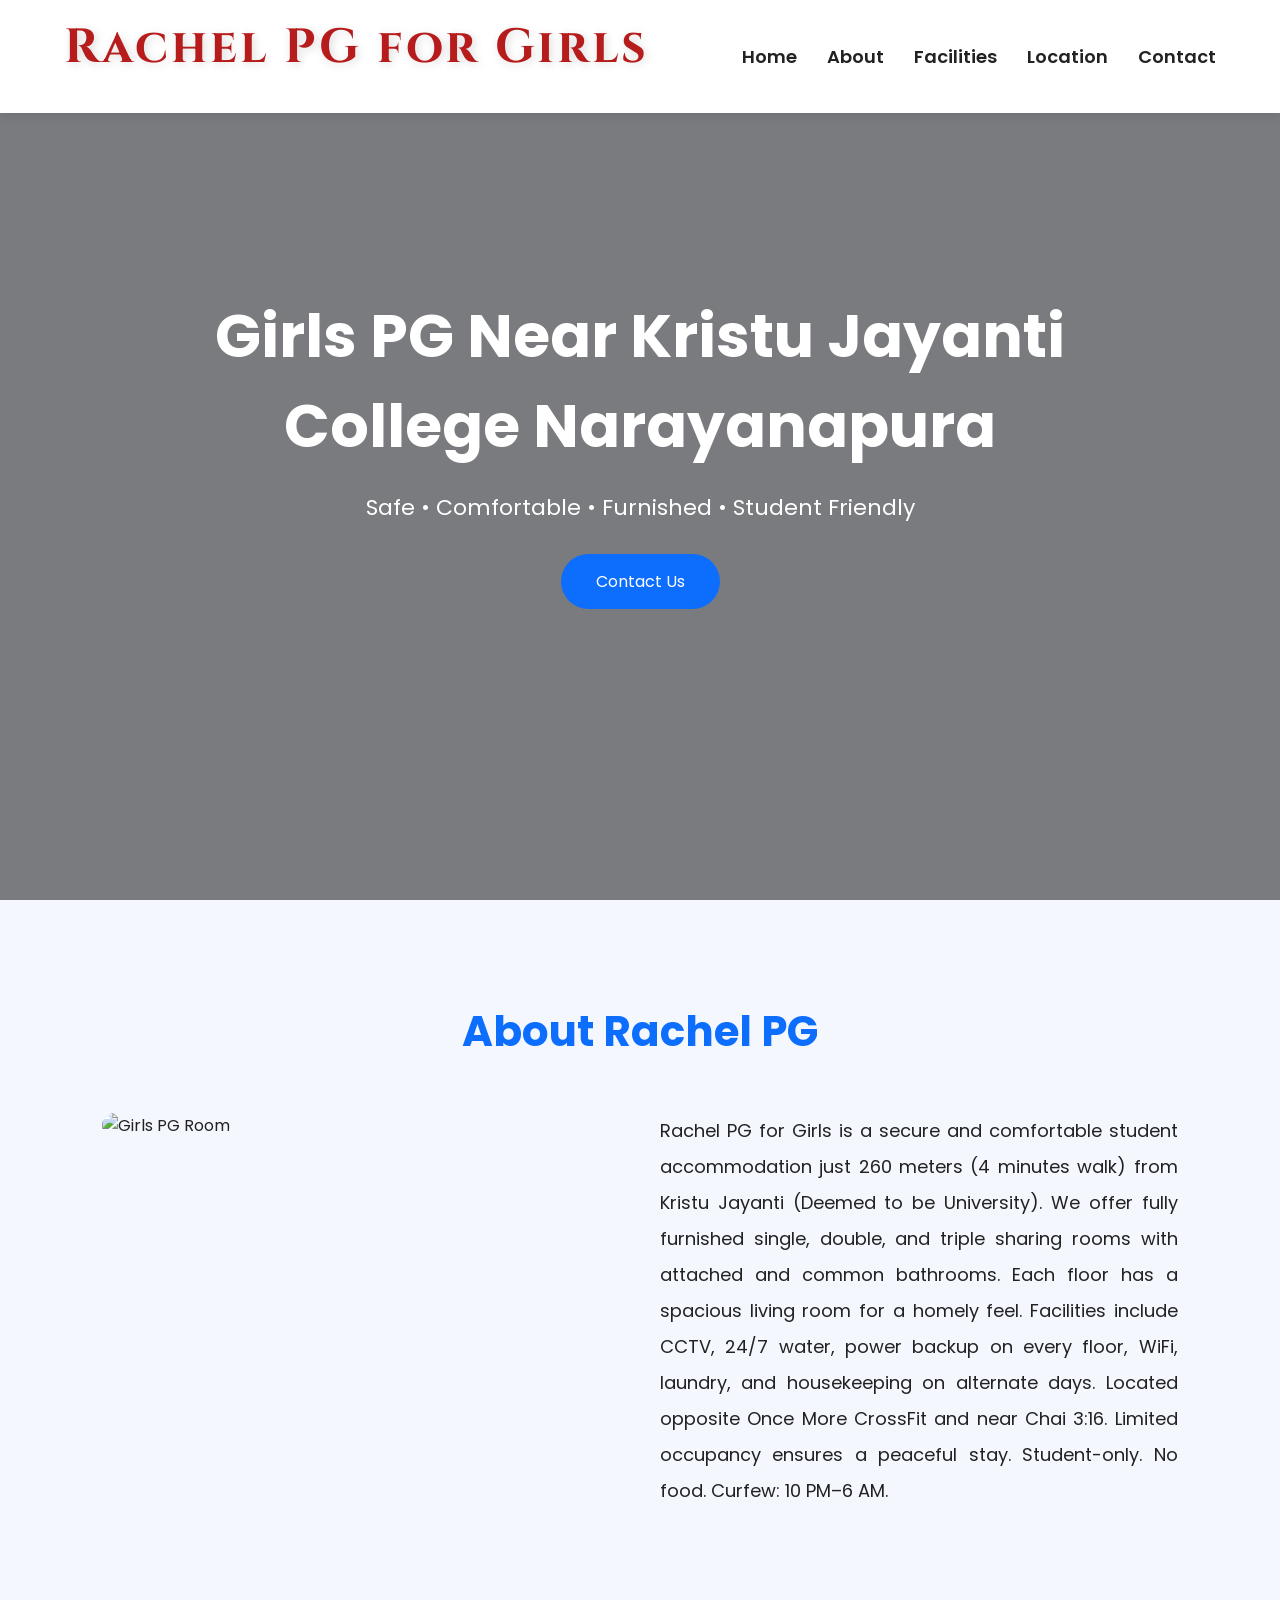
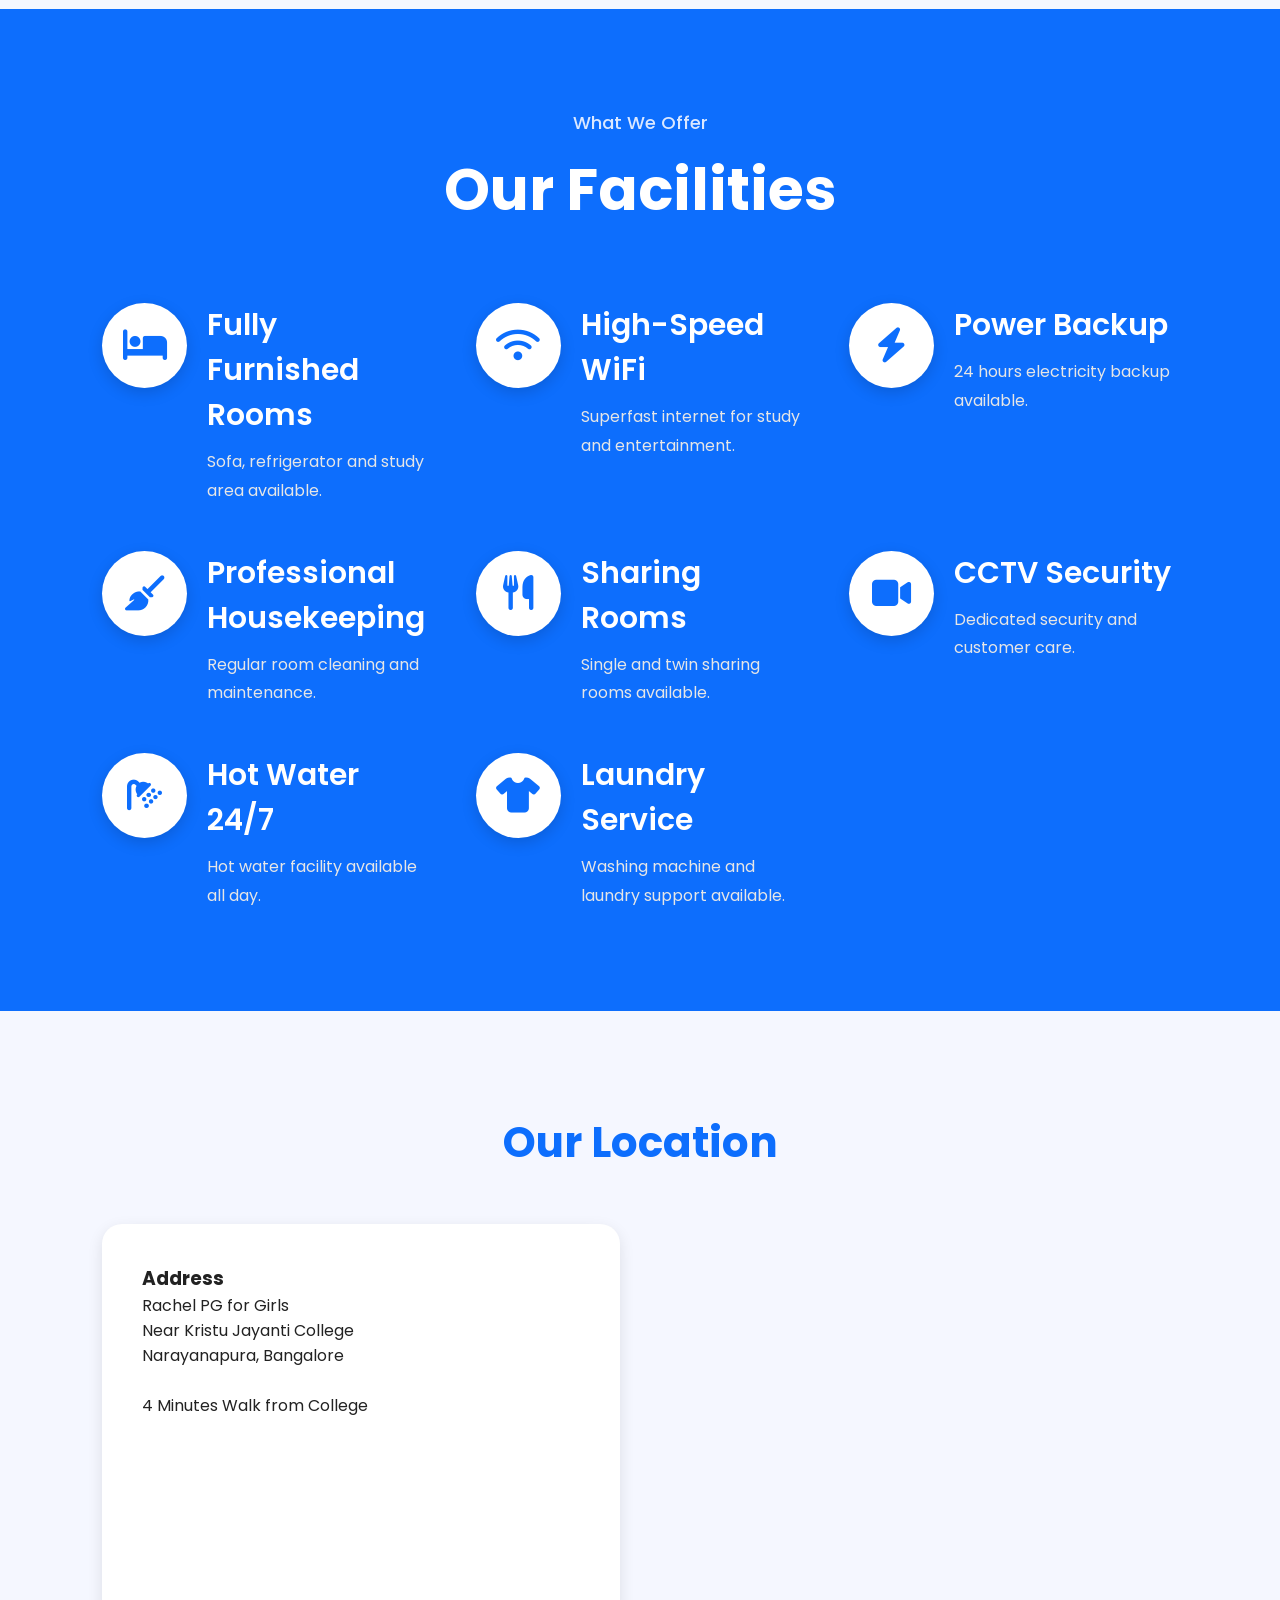
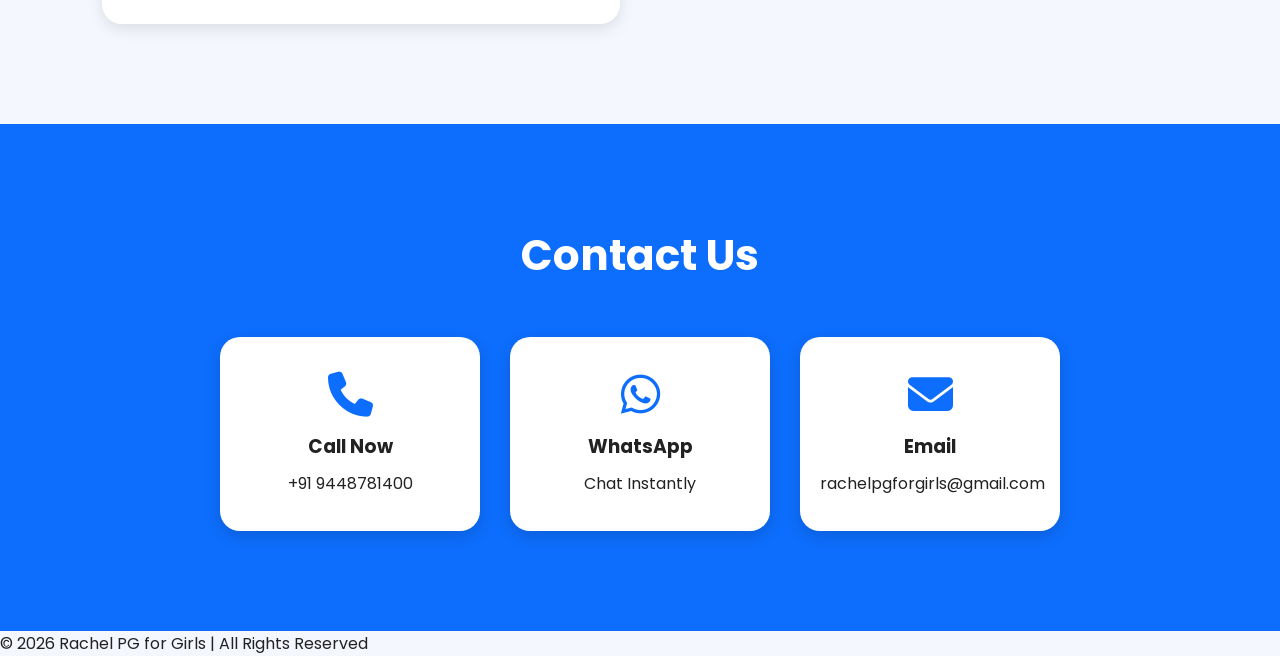
==== commit 2d0ad246: "Joshua-New-Commit" ====
--- a/PG_SITE/index.html
+++ b/PG_SITE/index.html
@@ -141,29 +141,40 @@
         </div>
 
     </section>
-
-    <!-- ========================================= -->
-    <!-- FACILITIES SECTION -->
-    <!-- ========================================= -->
-
-    <section class="facilities" id="facilities">
-
-        <!-- Section Heading -->
-        <h2 class="section-title">
-            Our Facilities
-        </h2>
-
-        <!-- Facilities Grid -->
-        <div class="facility-grid">
-
-            <!-- Furnished Flats -->
-            <div class="facility-card">
-
-                <img
-                    src="https://images.unsplash.com/photo-1505693416388-ac5ce068fe85?q=80&w=1200&auto=format&fit=crop"
-                    alt="Furnished Flats">
-
-                <h3>Furnished Flats</h3>
+<!-- ========================================= -->
+<!-- FACILITIES SECTION -->
+<!-- ========================================= -->
+
+<section class="facilities" id="facilities">
+
+    <!-- Small Heading -->
+    <p class="facility-small-title">
+        What We Offer
+    </p>
+
+    <!-- Main Heading -->
+    <h2 class="facility-main-title">
+        Our Facilities
+    </h2>
+
+    <!-- Facilities Container -->
+    <div class="facility-wrapper">
+
+        <!-- ================================= -->
+        <!-- Furnished Rooms -->
+        <!-- ================================= -->
+
+        <div class="facility-item">
+
+            <div class="facility-icon">
+
+                <i class="fas fa-bed"></i>
+
+            </div>
+
+            <div class="facility-text">
+
+                <h3>Fully Furnished Rooms</h3>
 
                 <p>
                     Sofa, refrigerator and study area available.
@@ -171,111 +182,179 @@
 
             </div>
 
-            <!-- Sharing Rooms -->
-            <div class="facility-card">
-
-                <img
-                    src="https://images.unsplash.com/photo-1522708323590-d24dbb6b0267?q=80&w=1200&auto=format&fit=crop"
-                    alt="Sharing Rooms">
-
-                <h3>Single / Twin Sharing</h3>
-
-                <p>
-                    Comfortable sharing rooms with food.
-                </p>
-
-            </div>
-
-            <!-- CCTV -->
-            <div class="facility-card">
-
-                <img
-                    src="https://images.unsplash.com/photo-1516321497487-e288fb19713f?q=80&w=1200&auto=format&fit=crop"
-                    alt="CCTV Security">
+        </div>
+
+        <!-- ================================= -->
+        <!-- WiFi -->
+        <!-- ================================= -->
+
+        <div class="facility-item">
+
+            <div class="facility-icon">
+
+                <i class="fas fa-wifi"></i>
+
+            </div>
+
+            <div class="facility-text">
+
+                <h3>High-Speed WiFi</h3>
+
+                <p>
+                    Superfast internet for study and entertainment.
+                </p>
+
+            </div>
+
+        </div>
+
+        <!-- ================================= -->
+        <!-- Power Backup -->
+        <!-- ================================= -->
+
+        <div class="facility-item">
+
+            <div class="facility-icon">
+
+                <i class="fas fa-bolt"></i>
+
+            </div>
+
+            <div class="facility-text">
+
+                <h3>Power Backup</h3>
+
+                <p>
+                    24 hours electricity backup available.
+                </p>
+
+            </div>
+
+        </div>
+
+        <!-- ================================= -->
+        <!-- Housekeeping -->
+        <!-- ================================= -->
+
+        <div class="facility-item">
+
+            <div class="facility-icon">
+
+                <i class="fas fa-broom"></i>
+
+            </div>
+
+            <div class="facility-text">
+
+                <h3>Professional Housekeeping</h3>
+
+                <p>
+                    Regular room cleaning and maintenance.
+                </p>
+
+            </div>
+
+        </div>
+
+        <!-- ================================= -->
+        <!-- Food -->
+        <!-- ================================= -->
+
+        <div class="facility-item">
+
+            <div class="facility-icon">
+
+                <i class="fas fa-utensils"></i>
+
+            </div>
+
+            <div class="facility-text">
+
+                <h3>Sharing Rooms</h3>
+
+                <p>
+                    Single and twin sharing rooms available.
+                </p>
+
+            </div>
+
+        </div>
+
+        <!-- ================================= -->
+        <!-- CCTV -->
+        <!-- ================================= -->
+
+        <div class="facility-item">
+
+            <div class="facility-icon">
+
+                <i class="fas fa-video"></i>
+
+            </div>
+
+            <div class="facility-text">
 
                 <h3>CCTV Security</h3>
 
                 <p>
-                    24/7 CCTV surveillance for safety.
-                </p>
-
-            </div>
-
-            <!-- Power Backup -->
-            <div class="facility-card">
-
-                <img
-                    src="/images/"
-                    alt="Power Backup">
-
-                <h3>Power Backup</h3>
-
-                <p>
-                    Continuous electricity backup available.
-                </p>
-
-            </div>
-
-            <!-- Hot Water -->
-            <div class="facility-card">
-
-                <img
-                    src="https://images.unsplash.com/photo-1513694203232-719a280e022f?q=80&w=1200&auto=format&fit=crop"
-                    alt="Hot Water">
+                    Dedicated security and customer care.
+                </p>
+
+            </div>
+
+        </div>
+
+        <!-- ================================= -->
+        <!-- Hot Water -->
+        <!-- ================================= -->
+
+        <div class="facility-item">
+
+            <div class="facility-icon">
+
+                <i class="fas fa-shower"></i>
+
+            </div>
+
+            <div class="facility-text">
 
                 <h3>Hot Water 24/7</h3>
 
                 <p>
-                    Hot water available all day.
-                </p>
-
-            </div>
-
-            <!-- Drinking Water -->
-            <div class="facility-card">
-
-                <img
-                    src="https://images.unsplash.com/photo-1523362628745-0c100150b504?q=80&w=1200&auto=format&fit=crop"
-                    alt="Drinking Water">
-
-                <h3>Drinking Water</h3>
-
-                <p>
-                    Clean and purified drinking water.
-                </p>
-
-            </div>
-
-            <!-- Laundry -->
-            <div class="facility-card">
-
-                <img
-                    src="https://images.unsplash.com/photo-1517677208171-0bc6725a3e60?q=80&w=1200&auto=format&fit=crop"
-                    alt="Laundry">
-
-                <h3>Laundry</h3>
-
-                <p>
-                        Washing nd laundry service available.
-                </p>
-
-            </div>
-
-            <!-- Housekeeping -->
-            <div class="facility-card">
-               <img src="/images/cleaning_services_24dp_E3E3E3_FILL0_wght400_GRAD0_opsz24.png" alt="">
-
-                <h3>Housekeeping</h3>
-
-                <p>
-                    Regular room cleaning and maintenance.
-                </p>
-
-            </div>
-
-        </div>
-
-    </section>
+                    Hot water facility available all day.
+                </p>
+
+            </div>
+
+        </div>
+
+        <!-- ================================= -->
+        <!-- Laundry -->
+        <!-- ================================= -->
+
+        <div class="facility-item">
+
+            <div class="facility-icon">
+
+                <i class="fas fa-shirt"></i>
+
+            </div>
+
+            <div class="facility-text">
+
+                <h3>Laundry Service</h3>
+
+                <p>
+                    Washing machine and laundry support available.
+                </p>
+
+            </div>
+
+        </div>
+
+    </div>
+
+</section>
 
     <!-- ========================================= -->
     <!-- LOCATION SECTION -->
--- a/PG_SITE/style.css
+++ b/PG_SITE/style.css
@@ -251,46 +251,160 @@
 /* ========================================= */
 
 .facilities{
-    background:#eaf2ff;
+
+    background:#0d6efd;
+
+    color:white;
+
+    padding:100px 8%;
+
+}
+
+/* Small Heading */
+
+.facility-small-title{
+
+    text-align:center;
+
+    font-size:18px;
+
+    margin-bottom:10px;
+
+    color:#dbe8ff;
+
+    font-weight:500;
+
+}
+
+/* Main Heading */
+
+.facility-main-title{
+
+    text-align:center;
+
+    font-size:58px;
+
+    margin-bottom:70px;
+
+    font-weight:700;
+
 }
 
 /* Facilities Grid */
-.facility-grid{
+
+.facility-wrapper{
+
     display:grid;
+
     grid-template-columns:
-    repeat(auto-fit,minmax(250px,1fr));
-
-    gap:25px;
-}
-
-/* Facility Card */
-.facility-card{
-    background:#c62828;
-    color:white;
-    padding:20px;
-    border-radius:20px;
-    text-align:center;
+    repeat(auto-fit,minmax(320px,1fr));
+
+    gap:45px;
+
+}
+
+/* Individual Item */
+
+.facility-item{
+
+    display:flex;
+
+    align-items:flex-start;
+
+    gap:20px;
+
+}
+
+/* ========================================= */
+/* ICON DESIGN */
+/* ========================================= */
+
+.facility-icon{
+
+    min-width:85px;
+
+    height:85px;
+
+    background:white;
+
+    border-radius:50%;
+
+    display:flex;
+
+    justify-content:center;
+
+    align-items:center;
+
+    box-shadow:0 5px 15px rgba(0,0,0,0.15);
+
+}
+
+/* Icon */
+
+.facility-icon i{
+
+    font-size:35px;
+
+    color:#0d6efd;
+
+}
+
+/* Text Content */
+
+.facility-text h3{
+
+    font-size:30px;
+
+    margin-bottom:10px;
+
+    font-weight:600;
+
+}
+
+/* Paragraph */
+
+.facility-text p{
+
+    font-size:16px;
+
+    line-height:1.8;
+
+    color:#e6e6e6;
+
+}
+
+/* Hover Effect */
+
+.facility-item:hover .facility-icon{
+
+    transform:scale(1.08);
+
     transition:0.3s;
-}
-
-/* Hover Effect */
-.facility-card:hover{
-    transform:translateY(-8px);
-    background:#0d6efd;
-}
-
-/* Facility Images */
-.facility-card img{
-    width:100%;
-    height:200px;
-    object-fit:cover;
-    border-radius:15px;
-    margin-bottom:20px;
-}
-
-/* Facility Heading */
-.facility-card h3{
-    margin-bottom:10px;
+
+}
+
+/* ========================================= */
+/* MOBILE RESPONSIVE */
+/* ========================================= */
+
+@media(max-width:900px){
+
+    .facility-main-title{
+
+        font-size:42px;
+
+    }
+
+    .facility-item{
+
+        flex-direction:column;
+
+        align-items:center;
+
+        text-align:center;
+
+    }
+
 }
 
 /* ========================================= */
